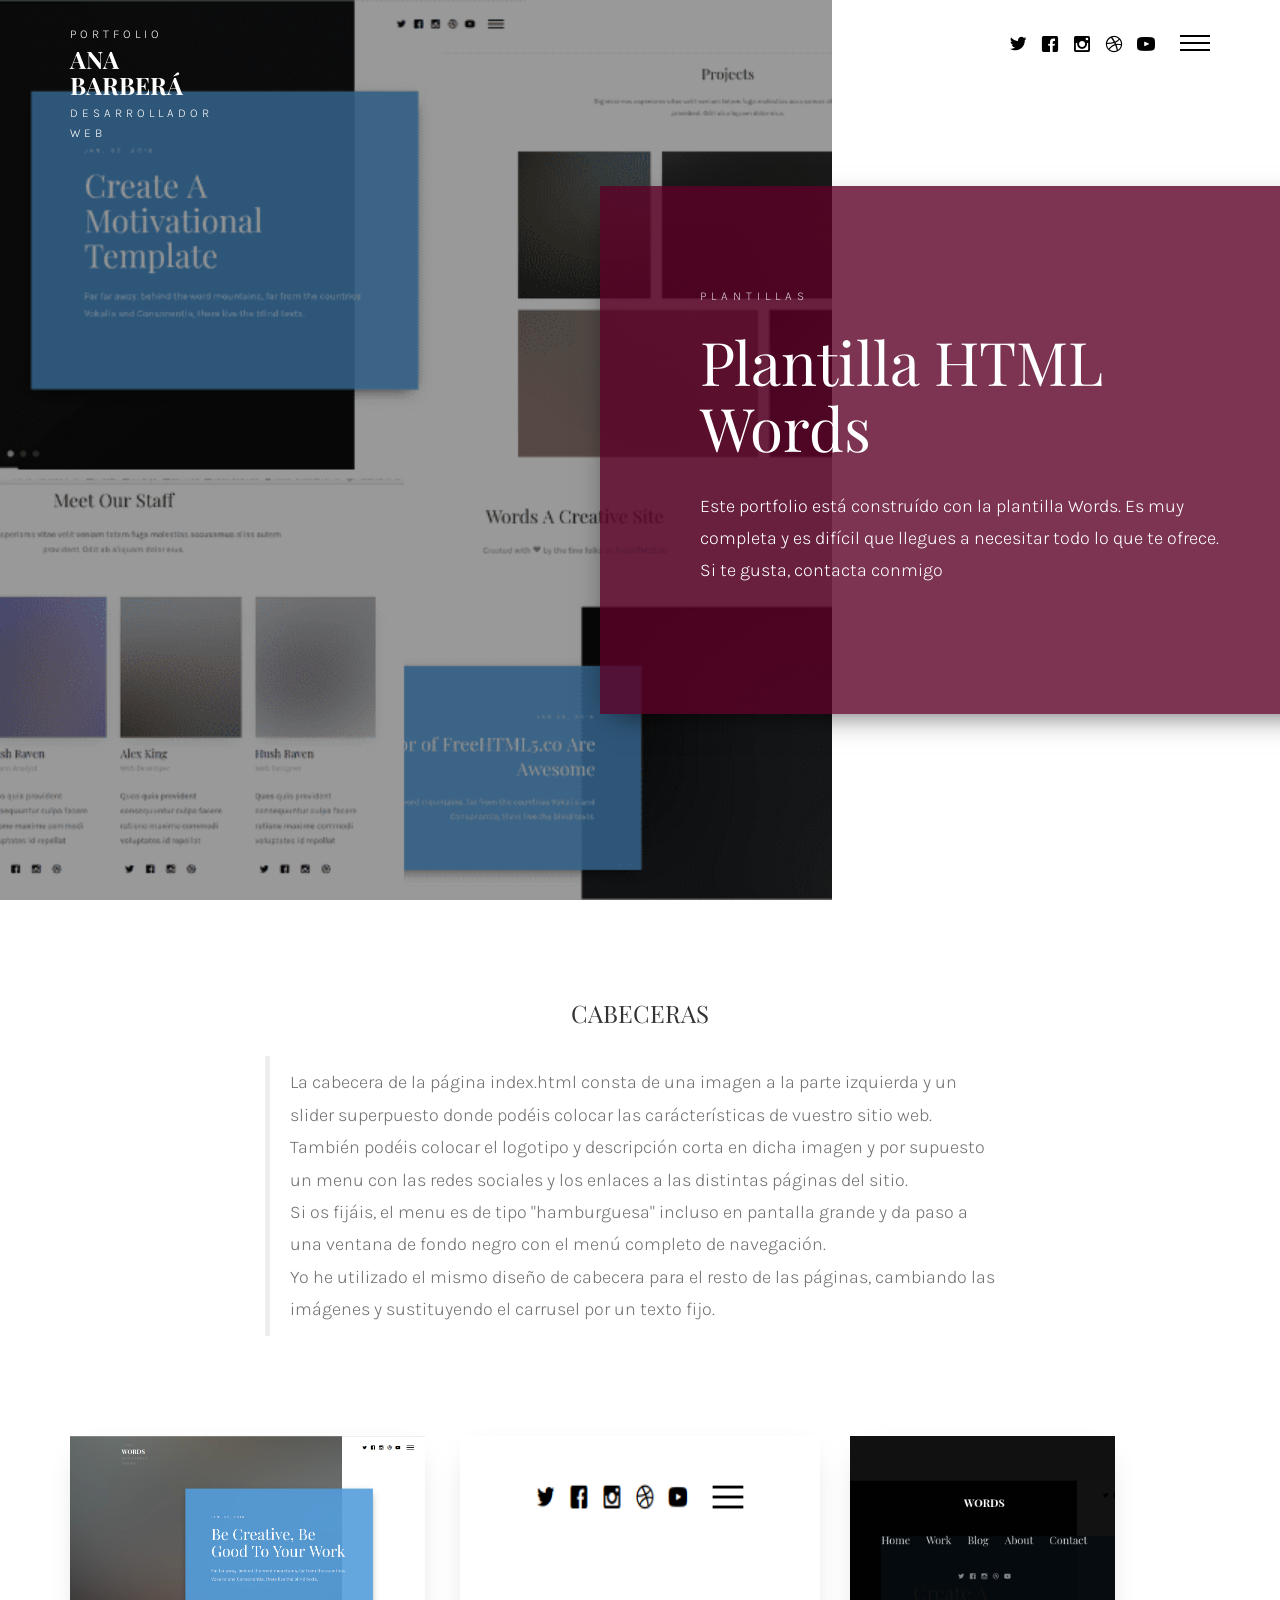
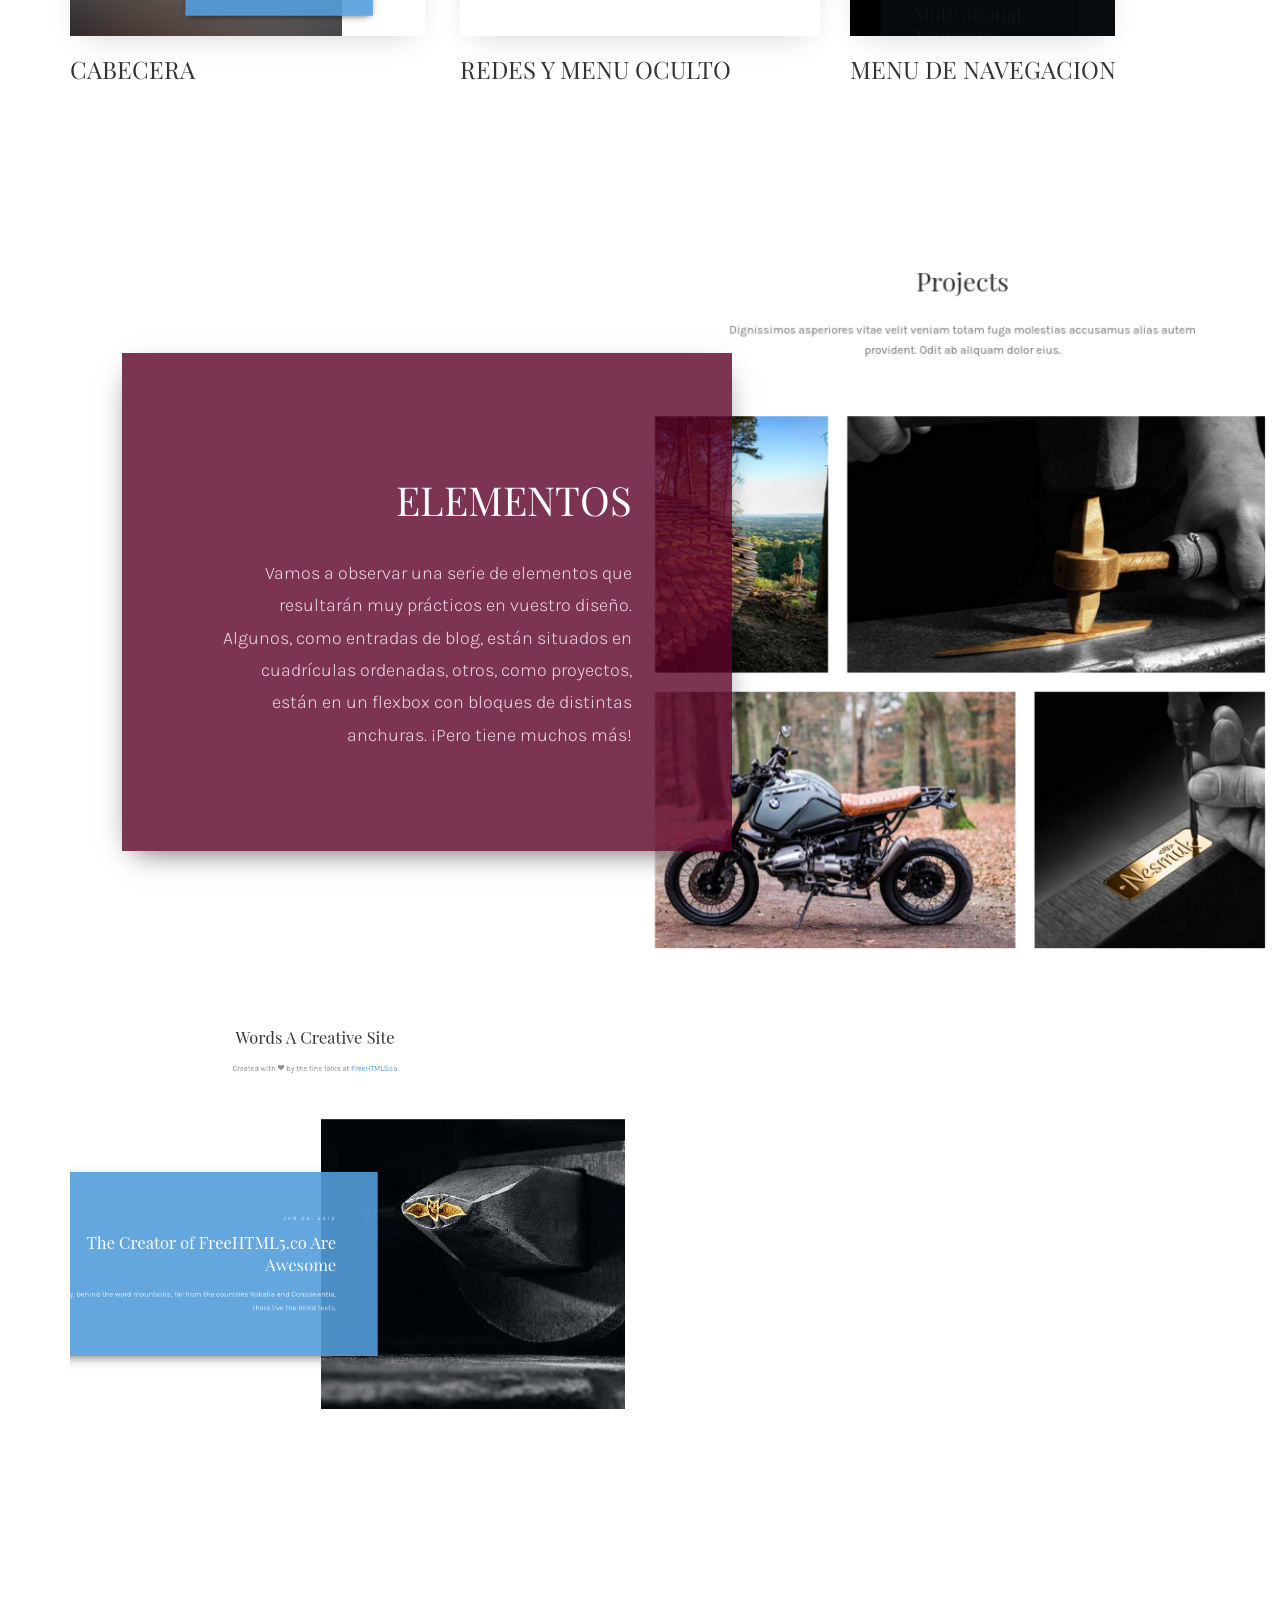
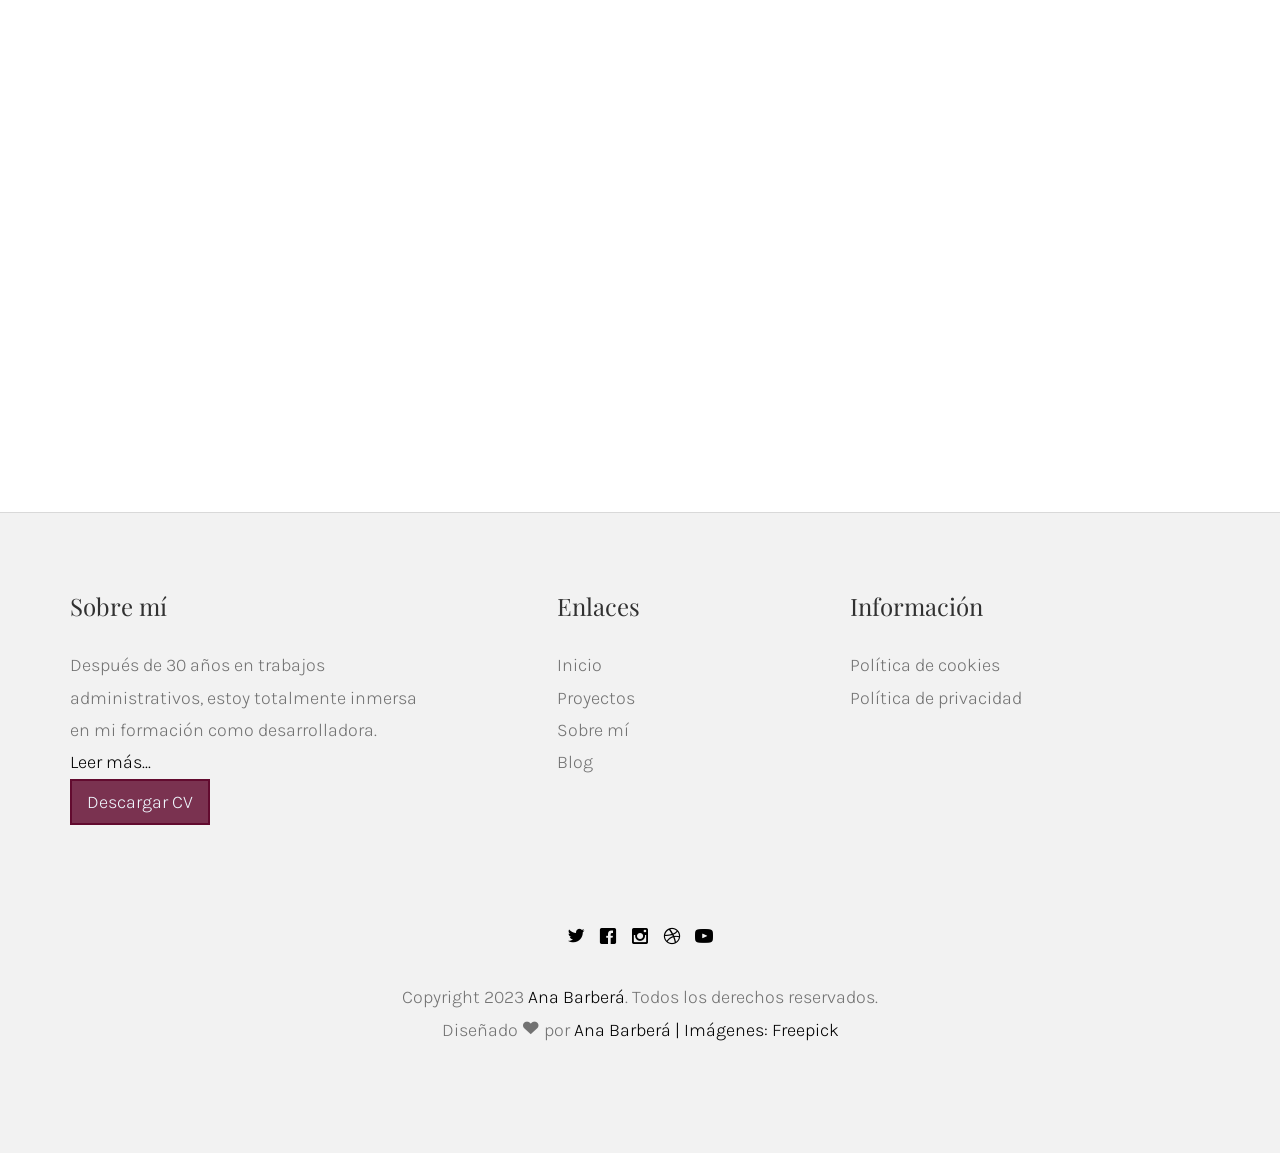
==== 1entrada_words.html @ c0829e17 "CommitInicial" ====
<!DOCTYPE html>
<!--[if lt IE 7]>      <html class="no-js lt-ie9 lt-ie8 lt-ie7"> <![endif]-->
<!--[if IE 7]>         <html class="no-js lt-ie9 lt-ie8"> <![endif]-->
<!--[if IE 8]>         <html class="no-js lt-ie9"> <![endif]-->
<!--[if gt IE 8]><!--> <html class="no-js"> <!--<![endif]-->
	<head>
		<meta charset="utf-8">
		<meta http-equiv="X-UA-Compatible" content="IE=edge">
		<title>Ana Barberá | Entrada plantilla Words</title>
		<meta name="viewport" content="width=device-width, initial-scale=1">
		<meta name="description" content="Portfolio de Ana Barberá" />
		<meta name="keywords" content="web, desarrollador, javascript, html5, css3, programador" />
		<meta name="author" content="Ana Barberá" />

  
  	<!-- Facebook and Twitter integration -->
	<meta property="og:title" content=""/>
	<meta property="og:image" content=""/>
	<meta property="og:url" content=""/>
	<meta property="og:site_name" content=""/>
	<meta property="og:description" content=""/>
	<meta name="twitter:title" content="" />
	<meta name="twitter:image" content="" />
	<meta name="twitter:url" content="" />
	<meta name="twitter:card" content="" />

	<!-- Place favicon.ico and apple-touch-icon.png in the root directory -->
	<link rel="shortcut icon" href="favicon.ico">

	<link href="https://fonts.googleapis.com/css?family=Karla:400,700" rel="stylesheet">
	<link href="https://fonts.googleapis.com/css?family=Playfair+Display:400,700" rel="stylesheet">
	
	<!-- Animate.css -->
	<link rel="stylesheet" href="css/animate.css">
	<!-- Icomoon Icon Fonts-->
	<link rel="stylesheet" href="css/icomoon.css">
	<!-- Bootstrap  -->
	<link rel="stylesheet" href="css/bootstrap.css">
	
	<!-- Flexslider  -->
	<link rel="stylesheet" href="css/flexslider.css">

	<link rel="stylesheet" href="css/style.css">


	<!-- Modernizr JS -->
	<script src="js/modernizr-2.6.2.min.js"></script>
	<!-- FOR IE9 below -->
	<!--[if lt IE 9]>
	<script src="js/respond.min.js"></script>
	<![endif]-->

	</head>
	<body>

	<nav id="fh5co-main-nav" role="navigation">
		<a href="#" class="js-fh5co-nav-toggle fh5co-nav-toggle active"><i></i></a>
		<div class="js-fullheight fh5co-table">
			<div class="fh5co-table-cell js-fullheight">
				<h1 class="text-center"><a class="fh5co-logo" href="index.html">Ana Barberá</a></h1>
				<ul>
					<li><a href="index.html">Inicio</a></li>
					<li><a href="work.html">Proyectos</a></li>
					<li><a href="blog.html">Blog</a></li>
					<li><a href="about.html">Sobre mí</a></li>
					<!--<li><a href="contact.html">Contacto</a></li> -->
				</ul>
				<p class="fh5co-social-icon">
					<a href="https://twitter.com/@anabarbera90" target="_blank"><i class="icon-twitter2"></i></a>
					<a href="https://www.facebook.com/profile.php?id=100093535419467" target="_blank"><i class="icon-facebook2"></i></a>
					<a href="https://www.instagram.com/anabarbera90/" target="_blank"><i class="icon-instagram"></i></a>
					<a href="#"><i class="icon-dribbble2"></i></a>
					<a href="#"><i class="icon-youtube"></i></a>
				</p>
			</div>
		</div>
	</nav>
	
	<div id="fh5co-page">
		<header>
			<div class="container">
				<div class="fh5co-navbar-brand">
					<div class="row">
						<div class="col-xs-6">
							<h1 class="text-left"><a class="fh5co-logo" href="index.html"><span>PORTFOLIO</span> Ana Barberá <span>Desarrollador web</span></a></h1>
						</div>
						<div class="col-xs-6">
							<p class="fh5co-social-icon text-right">
								<a href="https://twitter.com/@anabarbera90" target="_blank"><i class="icon-twitter2"></i></a>
								<a href="https://www.facebook.com/profile.php?id=100093535419467" target="_blank"><i class="icon-facebook2"></i></a>
								<a href="https://www.instagram.com/anabarbera90/" target="_blank"><i class="icon-instagram"></i></a>
								<a href="#"><i class="icon-dribbble2"></i></a>
								<a href="#"><i class="icon-youtube"></i></a>
							</p>
						</div>
					</div>
					<a href="#" class="js-fh5co-nav-toggle fh5co-nav-toggle"><i></i></a>
				</div>
			</div>
		</header>
		<aside id="fh5co-hero" class="js-fullheight">
			<div class="flexslider js-fullheight">
				<ul class="slides">
			   	<li style="background-image: url(images/Blog-WORDS.png);">
			   		<div class="overlay-gradient"></div>
			   		<div class="container">
			   			<div class="col-md-8 col-md-offset-2 col-md-push-4 js-fullheight slider-text">
			   				<div class="slider-text-inner">
			   					<div class="desc">
			   						<span>Plantillas</span>
			   						<h2>Plantilla HTML Words</h2>
			   						<p class="fh5co-lead">Este portfolio está construído con la plantilla Words. Es muy completa y es difícil que llegues a necesitar todo lo que te ofrece. Si te gusta, contacta conmigo</p>
			   					</div>
			   				</div>
			   			</div>
			   		</div>
			   	</li>
			  	</ul>
		  	</div>
		</aside>
		

		<div id="fh5co-about">
			<div class="container">
				<div class="row animate-box">
					<div class="col-md-8 col-md-offset-2 text-center animate-box">
						<div class="about-content">
							<h3>CABECERAS</h3>
							<blockquote>
								<p style="text-align: left;">La cabecera de la página index.html consta de una imagen a la parte izquierda y un slider superpuesto donde podéis colocar las carácterísticas de vuestro sitio web. <br> También podéis colocar el logotipo y descripción corta en dicha imagen y por supuesto un menu con las redes sociales y los enlaces a las distintas páginas del sitio. <br> Si os fijáis, el menu es de tipo "hamburguesa" incluso en pantalla grande y da paso a una ventana de fondo negro con el menú completo de navegación. <br> Yo he utilizado el mismo diseño de cabecera para el resto de las páginas, cambiando las imágenes y sustituyendo el carrusel por un texto fijo.


							   </p> 
							</blockquote>
						</div>
					</div>
				</div>
				<div class="row ">					
					<div class="col-sm-4 animate-box" data-animate-effect="fadeIn">
						<div class="fh5co-staff">
							<img class="img-responsive" src="images/entradas/entrada1words/cabecera.png" alt="Imagen cabecera" style="height:200px">
							<h3>CABECERA</h3>
														
						</div>
					</div>
					<div class="col-sm-4 animate-box" data-animate-effect="fadeIn">
						<div class="fh5co-staff">
							<img class="img-responsive" src="images/entradas/entrada1words/menuoculto.png" alt="Imagen menu oculto" style="height:200px">
							<h3>REDES Y MENU OCULTO</h3>							
														
						</div>
					</div>
					<div class="col-sm-4 animate-box" data-animate-effect="fadeIn">
						<div class="fh5co-staff">
							<img class="img-responsive" src="images/entradas/entrada1words/menunavegacion.png" alt="Imagen de menu de navegacion" style="height:200px">
							<h3>MENU DE NAVEGACION</h3>
							
						</div>
					</div>					
				</div>

			</div>
		</div>

		<div id="fh5co-featured" style="padding-bottom: 0em;">
			<div class="container-fluid">
				<div class="row">
					<div class="post-entry">
						<div class="col-md-6 col-md-push-6 nopaddingbottom animate-box">
							<div class="post-image" style="background-image: url(images/entradas/entrada1words/projects.png)"></div>
						</div>
						<div class="col-md-6 col-md-pull-5 animate-box">
							<div class="display-tc">
								<div class="desc">
									<span class="date"></span>
									<h3>ELEMENTOS</h3>
									<p style="font-style: normal;">Vamos a observar una serie de elementos que resultarán muy prácticos en vuestro diseño. Algunos, como entradas de blog, están situados en cuadrículas ordenadas, otros, como proyectos, están en un flexbox con bloques de distintas anchuras. ¡Pero tiene muchos más!</p>
								</div>
							</div>
						</div>
					</div>
				</div>
			</div>
		</div>				
				
		<div id="fh5co-work-section" style="padding-top: 3em;">
			<div class="container">						
				<div class="row">
					<div class="col-md-6 text-center animate-box">
						<div class="work" style="background-image: url(images/entradas/entrada1words/cabeceraseccion.png);">									
								<span class="view" style="padding-top: 33%;">CABECERA DE SECCION</span>									
						</div>
					</div>
					<div class="col-md-5 text-center animate-box">
						<div class="work" style="background-image: url(images/entradas/entrada1words/entradasrecientes.png);">									
								<span class="view" style="padding-top: 40%;">ENTRADAS RECIENTES</span>									
						</div>
					</div>
					<div class="col-md-6 text-center animate-box">
						<div class="work" style="background-image: url(images/entradas/entrada1words/plantilla.png);">									
								<span class="view" style="padding-top: 33%;">SECCIÓN DE PLANTILLA </span>									
						</div>
					</div>
					<div class="col-md-5 text-center animate-box">
						<div class="work" style="background-image: url(images/entradas/entrada1words/projects.png);">									
								<span class="view" style="padding-top: 40%;">SECCION DE PROYECTOS</span>									
						</div>
					</div>
					<div class="col-md-12 text-center animate-box">
						<div class="work" style="background-image: url(images/entradas/entrada1words/contadores2.png);">									
								<span class="view" style="padding-top: 15%;">CONTADORES</span>									
						</div>
					</div>
					<div class="col-md-8 text-center animate-box">
						<div class="work" style="background-image: url(images/entradas/entrada1words/footer2.png);">									
								<span class="view" style="padding-top: 23%;">PIE DE PAGINA</span>									
						</div>
					</div>
					<div class="col-md-4 text-center animate-box">
						<div class="work" style="background-image: url(images/entradas/entrada1words/contacto.png);">									
								<span class="view" style="padding-top: 40%;">SECCION DE CONTACTO</span>									
						</div>
					</div>
				</div>						
			</div>
		</div>

		<div id="fh5co-featured">
			<div class="container-fluid">
				<div class="row">
					<div class="post-entry">
						<div class="col-md-6 col-md-push-6 nopaddingbottom animate-box">
							<div class="post-image" style="background-image: url(images/entradas/entrada1words/imagendemo.png)"></div>
						</div>
						<div class="col-md-6 col-md-pull-5 animate-box">
							<div class="display-tc">
								<div class="desc">
									<span class="date"></span>
									<h3><a href="https://freehtml5.co/preview/?item=words-free-html5-bootstrap-template-multi-purpose" target="_blank" style="color:aliceblue;">VER DEMO</a></h3>
									<p style="font-style: normal;"><a href="https://freehtml5.co/preview/?item=words-free-html5-bootstrap-template-multi-purpose" target="_blank" style="color:aliceblue;">Plantilla WORDS</a><br>
										<span style="color:aliceblue;">Visita la página oficial del desarrollador para ver una demostración de esta plantilla. Podrás descargarla ahí mismo o en el enlace que te facilito abajo</span><br><br>
										<a href="images/words.zip" target="_blank" class="btn-info" style="padding: 5px 15px; float:right; color:aliceblue">Descargar plantilla</a>
									 </p>
								</div>
							</div>
						</div>
					</div>
				</div>
			</div>
		</div>	
			
		<footer id="footer-container">
			<script>
				fetch('./components/footer.html')
					.then(response => response.text())
					.then(data => {
						document.getElementById('footer-container').innerHTML = data;
					});
			</script>
		</footer>
	</div>

	<!-- jQuery -->
	<script src="js/jquery.min.js"></script>
	<!-- jQuery Easing -->
	<script src="js/jquery.easing.1.3.js"></script>
	<!-- Bootstrap -->
	<script src="js/bootstrap.min.js"></script>
	<!-- Waypoints -->
	<script src="js/jquery.waypoints.min.js"></script>
	<!-- Counters -->
	<script src="js/jquery.countTo.js"></script>
	<!-- Flexslider -->
	<script src="js/jquery.flexslider-min.js"></script>

	<!-- Main JS (Do not remove) -->
	<script src="js/main.js"></script>

	</body>
</html>
---- css/icomoon.css ----
@font-face {
    font-family: 'icomoon';
    src:    url('fonts/icomoon.eot?1oniuf');
    src:    url('fonts/icomoon.eot?1oniuf#iefix') format('embedded-opentype'),
        url('fonts/icomoon.ttf?1oniuf') format('truetype'),
        url('fonts/icomoon.woff?1oniuf') format('woff'),
        url('fonts/icomoon.svg?1oniuf#icomoon') format('svg');
    font-weight: normal;
    font-style: normal;
}

[class^="icon-"], [class*=" icon-"] {
    /* use !important to prevent issues with browser extensions that change fonts */
    font-family: 'icomoon' !important;
    speak: none;
    font-style: normal;
    font-weight: normal;
    font-variant: normal;
    text-transform: none;
    line-height: 1;

    /* Better Font Rendering =========== */
    -webkit-font-smoothing: antialiased;
    -moz-osx-font-smoothing: grayscale;
}

.icon-mobile:before {
    content: "\e000";
}
.icon-laptop:before {
    content: "\e001";
}
.icon-desktop:before {
    content: "\e002";
}
.icon-tablet:before {
    content: "\e003";
}
.icon-phone:before {
    content: "\e004";
}
.icon-document:before {
    content: "\e005";
}
.icon-documents:before {
    content: "\e006";
}
.icon-search:before {
    content: "\e007";
}
.icon-clipboard:before {
    content: "\e008";
}
.icon-newspaper:before {
    content: "\e009";
}
.icon-notebook:before {
    content: "\e00a";
}
.icon-book-open:before {
    content: "\e00b";
}
.icon-browser:before {
    content: "\e00c";
}
.icon-calendar:before {
    content: "\e00d";
}
.icon-presentation:before {
    content: "\e00e";
}
.icon-picture:before {
    content: "\e00f";
}
.icon-pictures:before {
    content: "\e010";
}
.icon-video:before {
    content: "\e011";
}
.icon-camera:before {
    content: "\e012";
}
.icon-printer:before {
    content: "\e013";
}
.icon-toolbox:before {
    content: "\e014";
}
.icon-briefcase:before {
    content: "\e015";
}
.icon-wallet:before {
    content: "\e016";
}
.icon-gift:before {
    content: "\e017";
}
.icon-bargraph:before {
    content: "\e018";
}
.icon-grid:before {
    content: "\e019";
}
.icon-expand:before {
    content: "\e01a";
}
.icon-focus:before {
    content: "\e01b";
}
.icon-edit:before {
    content: "\e01c";
}
.icon-adjustments:before {
    content: "\e01d";
}
.icon-ribbon:before {
    content: "\e01e";
}
.icon-hourglass:before {
    content: "\e01f";
}
.icon-lock:before {
    content: "\e020";
}
.icon-megaphone:before {
    content: "\e021";
}
.icon-shield:before {
    content: "\e022";
}
.icon-trophy:before {
    content: "\e023";
}
.icon-flag:before {
    content: "\e024";
}
.icon-map:before {
    content: "\e025";
}
.icon-puzzle:before {
    content: "\e026";
}
.icon-basket:before {
    content: "\e027";
}
.icon-envelope:before {
    content: "\e028";
}
.icon-streetsign:before {
    content: "\e029";
}
.icon-telescope:before {
    content: "\e02a";
}
.icon-gears:before {
    content: "\e02b";
}
.icon-key:before {
    content: "\e02c";
}
.icon-paperclip:before {
    content: "\e02d";
}
.icon-attachment:before {
    content: "\e02e";
}
.icon-pricetags:before {
    content: "\e02f";
}
.icon-lightbulb:before {
    content: "\e030";
}
.icon-layers:before {
    content: "\e031";
}
.icon-pencil:before {
    content: "\e032";
}
.icon-tools:before {
    content: "\e033";
}
.icon-tools-2:before {
    content: "\e034";
}
.icon-scissors:before {
    content: "\e035";
}
.icon-paintbrush:before {
    content: "\e036";
}
.icon-magnifying-glass:before {
    content: "\e037";
}
.icon-circle-compass:before {
    content: "\e038";
}
.icon-linegraph:before {
    content: "\e039";
}
.icon-mic:before {
    content: "\e03a";
}
.icon-strategy:before {
    content: "\e03b";
}
.icon-beaker:before {
    content: "\e03c";
}
.icon-caution:before {
    content: "\e03d";
}
.icon-recycle:before {
    content: "\e03e";
}
.icon-anchor:before {
    content: "\e03f";
}
.icon-profile-male:before {
    content: "\e040";
}
.icon-profile-female:before {
    content: "\e041";
}
.icon-bike:before {
    content: "\e042";
}
.icon-wine:before {
    content: "\e043";
}
.icon-hotairballoon:before {
    content: "\e044";
}
.icon-globe:before {
    content: "\e045";
}
.icon-genius:before {
    content: "\e046";
}
.icon-map-pin:before {
    content: "\e047";
}
.icon-dial:before {
    content: "\e048";
}
.icon-chat:before {
    content: "\e049";
}
.icon-heart:before {
    content: "\e04a";
}
.icon-cloud:before {
    content: "\e04b";
}
.icon-upload:before {
    content: "\e04c";
}
.icon-download:before {
    content: "\e04d";
}
.icon-target:before {
    content: "\e04e";
}
.icon-hazardous:before {
    content: "\e04f";
}
.icon-piechart:before {
    content: "\e050";
}
.icon-speedometer:before {
    content: "\e051";
}
.icon-global:before {
    content: "\e052";
}
.icon-compass:before {
    content: "\e053";
}
.icon-lifesaver:before {
    content: "\e054";
}
.icon-clock:before {
    content: "\e055";
}
.icon-aperture:before {
    content: "\e056";
}
.icon-quote:before {
    content: "\e057";
}
.icon-scope:before {
    content: "\e058";
}
.icon-alarmclock:before {
    content: "\e059";
}
.icon-refresh:before {
    content: "\e05a";
}
.icon-happy:before {
    content: "\e05b";
}
.icon-sad:before {
    content: "\e05c";
}
.icon-facebook:before {
    content: "\e05d";
}
.icon-twitter:before {
    content: "\e05e";
}
.icon-googleplus:before {
    content: "\e05f";
}
.icon-rss:before {
    content: "\e060";
}
.icon-tumblr:before {
    content: "\e061";
}
.icon-linkedin:before {
    content: "\e062";
}
.icon-dribbble:before {
    content: "\e063";
}
.icon-box2:before {
    content: "\ea82";
}
.icon-write:before {
    content: "\ea83";
}
.icon-clock2:before {
    content: "\ea84";
}
.icon-reply2:before {
    content: "\ea85";
}
.icon-reply-all2:before {
    content: "\ea86";
}
.icon-forward2:before {
    content: "\ea87";
}
.icon-flag2:before {
    content: "\ea88";
}
.icon-search2:before {
    content: "\ea89";
}
.icon-trash2:before {
    content: "\ea8a";
}
.icon-envelope2:before {
    content: "\ea8b";
}
.icon-bubble:before {
    content: "\ea8c";
}
.icon-bubbles:before {
    content: "\ea8d";
}
.icon-user2:before {
    content: "\ea8e";
}
.icon-users2:before {
    content: "\ea8f";
}
.icon-cloud2:before {
    content: "\ea90";
}
.icon-download2:before {
    content: "\ea91";
}
.icon-upload2:before {
    content: "\ea92";
}
.icon-rain:before {
    content: "\ea93";
}
.icon-sun:before {
    content: "\ea94";
}
.icon-moon2:before {
    content: "\ea95";
}
.icon-bell2:before {
    content: "\ea96";
}
.icon-folder2:before {
    content: "\ea97";
}
.icon-pin2:before {
    content: "\ea98";
}
.icon-sound2:before {
    content: "\ea99";
}
.icon-microphone:before {
    content: "\ea9a";
}
.icon-camera2:before {
    content: "\ea9b";
}
.icon-image2:before {
    content: "\ea9c";
}
.icon-cog2:before {
    content: "\ea9d";
}
.icon-calendar2:before {
    content: "\ea9e";
}
.icon-book2:before {
    content: "\ea9f";
}
.icon-map-marker:before {
    content: "\eaa0";
}
.icon-store:before {
    content: "\eaa1";
}
.icon-support:before {
    content: "\eaa2";
}
.icon-tag2:before {
    content: "\eaa3";
}
.icon-heart2:before {
    content: "\eaa4";
}
.icon-video-camera:before {
    content: "\eaa5";
}
.icon-trophy2:before {
    content: "\eaa6";
}
.icon-cart:before {
    content: "\eaa7";
}
.icon-eye2:before {
    content: "\eaa8";
}
.icon-cancel:before {
    content: "\eaa9";
}
.icon-chart:before {
    content: "\eaaa";
}
.icon-target2:before {
    content: "\eaab";
}
.icon-printer2:before {
    content: "\eaac";
}
.icon-location2:before {
    content: "\eaad";
}
.icon-bookmark2:before {
    content: "\eaae";
}
.icon-monitor:before {
    content: "\eaaf";
}
.icon-cross2:before {
    content: "\eab0";
}
.icon-plus2:before {
    content: "\eab1";
}
.icon-left:before {
    content: "\eab2";
}
.icon-up:before {
    content: "\eab3";
}
.icon-browser2:before {
    content: "\eab4";
}
.icon-windows:before {
    content: "\eab5";
}
.icon-switch2:before {
    content: "\eab6";
}
.icon-dashboard:before {
    content: "\eab7";
}
.icon-play:before {
    content: "\eab8";
}
.icon-fast-forward:before {
    content: "\eab9";
}
.icon-next:before {
    content: "\eaba";
}
.icon-refresh2:before {
    content: "\eabb";
}
.icon-film:before {
    content: "\eabc";
}
.icon-home2:before {
    content: "\eabd";
}
.icon-add-to-list:before {
    content: "\e901";
}
.icon-classic-computer:before {
    content: "\e902";
}
.icon-controller-fast-backward:before {
    content: "\e903";
}
.icon-creative-commons-attribution:before {
    content: "\e904";
}
.icon-creative-commons-noderivs:before {
    content: "\e905";
}
.icon-creative-commons-noncommercial-eu:before {
    content: "\e906";
}
.icon-creative-commons-noncommercial-us:before {
    content: "\e907";
}
.icon-creative-commons-public-domain:before {
    content: "\e908";
}
.icon-creative-commons-remix:before {
    content: "\e909";
}
.icon-creative-commons-share:before {
    content: "\e90a";
}
.icon-creative-commons-sharealike:before {
    content: "\e90b";
}
.icon-creative-commons:before {
    content: "\e90c";
}
.icon-document-landscape:before {
    content: "\e90d";
}
.icon-remove-user:before {
    content: "\e90e";
}
.icon-warning:before {
    content: "\e90f";
}
.icon-arrow-bold-down:before {
    content: "\e910";
}
.icon-arrow-bold-left:before {
    content: "\e911";
}
.icon-arrow-bold-right:before {
    content: "\e912";
}
.icon-arrow-bold-up:before {
    content: "\e913";
}
.icon-arrow-down:before {
    content: "\e914";
}
.icon-arrow-left:before {
    content: "\e915";
}
.icon-arrow-long-down:before {
    content: "\e916";
}
.icon-arrow-long-left:before {
    content: "\e917";
}
.icon-arrow-long-right:before {
    content: "\e918";
}
.icon-arrow-long-up:before {
    content: "\e919";
}
.icon-arrow-right:before {
    content: "\e91a";
}
.icon-arrow-up:before {
    content: "\e91b";
}
.icon-arrow-with-circle-down:before {
    content: "\e91c";
}
.icon-arrow-with-circle-left:before {
    content: "\e91d";
}
.icon-arrow-with-circle-right:before {
    content: "\e91e";
}
.icon-arrow-with-circle-up:before {
    content: "\e91f";
}
.icon-bookmark:before {
    content: "\e920";
}
.icon-bookmarks:before {
    content: "\e921";
}
.icon-chevron-down:before {
    content: "\e922";
}
.icon-chevron-left:before {
    content: "\e923";
}
.icon-chevron-right:before {
    content: "\e924";
}
.icon-chevron-small-down:before {
    content: "\e925";
}
.icon-chevron-small-left:before {
    content: "\e926";
}
.icon-chevron-small-right:before {
    content: "\e927";
}
.icon-chevron-small-up:before {
    content: "\e928";
}
.icon-chevron-thin-down:before {
    content: "\e929";
}
.icon-chevron-thin-left:before {
    content: "\e92a";
}
.icon-chevron-thin-right:before {
    content: "\e92b";
}
.icon-chevron-thin-up:before {
    content: "\e92c";
}
.icon-chevron-up:before {
    content: "\e92d";
}
.icon-chevron-with-circle-down:before {
    content: "\e92e";
}
.icon-chevron-with-circle-left:before {
    content: "\e92f";
}
.icon-chevron-with-circle-right:before {
    content: "\e930";
}
.icon-chevron-with-circle-up:before {
    content: "\e931";
}
.icon-cloud3:before {
    content: "\e932";
}
.icon-controller-fast-forward:before {
    content: "\e933";
}
.icon-controller-jump-to-start:before {
    content: "\e934";
}
.icon-controller-next:before {
    content: "\e935";
}
.icon-controller-paus:before {
    content: "\e936";
}
.icon-controller-play:before {
    content: "\e937";
}
.icon-controller-record:before {
    content: "\e938";
}
.icon-controller-stop:before {
    content: "\e939";
}
.icon-controller-volume:before {
    content: "\e93a";
}
.icon-dot-single:before {
    content: "\e93b";
}
.icon-dots-three-horizontal:before {
    content: "\e93c";
}
.icon-dots-three-vertical:before {
    content: "\e93d";
}
.icon-dots-two-horizontal:before {
    content: "\e93e";
}
.icon-dots-two-vertical:before {
    content: "\e93f";
}
.icon-download3:before {
    content: "\e940";
}
.icon-emoji-flirt:before {
    content: "\e941";
}
.icon-flow-branch:before {
    content: "\e942";
}
.icon-flow-cascade:before {
    content: "\e943";
}
.icon-flow-line:before {
    content: "\e944";
}
.icon-flow-parallel:before {
    content: "\e945";
}
.icon-flow-tree:before {
    content: "\e946";
}
.icon-install:before {
    content: "\e947";
}
.icon-layers2:before {
    content: "\e948";
}
.icon-open-book:before {
    content: "\e949";
}
.icon-resize-100:before {
    content: "\e94a";
}
.icon-resize-full-screen:before {
    content: "\e94b";
}
.icon-save:before {
    content: "\e94c";
}
.icon-select-arrows:before {
    content: "\e94d";
}
.icon-sound-mute:before {
    content: "\e94e";
}
.icon-sound:before {
    content: "\e94f";
}
.icon-trash:before {
    content: "\e950";
}
.icon-triangle-down:before {
    content: "\e951";
}
.icon-triangle-left:before {
    content: "\e952";
}
.icon-triangle-right:before {
    content: "\e953";
}
.icon-triangle-up:before {
    content: "\e954";
}
.icon-uninstall:before {
    content: "\e955";
}
.icon-upload-to-cloud:before {
    content: "\e956";
}
.icon-upload3:before {
    content: "\e957";
}
.icon-add-user:before {
    content: "\e958";
}
.icon-address:before {
    content: "\e959";
}
.icon-adjust:before {
    content: "\e95a";
}
.icon-air:before {
    content: "\e95b";
}
.icon-aircraft-landing:before {
    content: "\e95c";
}
.icon-aircraft-take-off:before {
    content: "\e95d";
}
.icon-aircraft:before {
    content: "\e95e";
}
.icon-align-bottom:before {
    content: "\e95f";
}
.icon-align-horizontal-middle:before {
    content: "\e960";
}
.icon-align-left:before {
    content: "\e961";
}
.icon-align-right:before {
    content: "\e962";
}
.icon-align-top:before {
    content: "\e963";
}
.icon-align-vertical-middle:before {
    content: "\e964";
}
.icon-archive:before {
    content: "\e965";
}
.icon-area-graph:before {
    content: "\e966";
}
.icon-attachment2:before {
    content: "\e967";
}
.icon-awareness-ribbon:before {
    content: "\e968";
}
.icon-back-in-time:before {
    content: "\e969";
}
.icon-back:before {
    content: "\e96a";
}
.icon-bar-graph:before {
    content: "\e96b";
}
.icon-battery:before {
    content: "\e96c";
}
.icon-beamed-note:before {
    content: "\e96d";
}
.icon-bell:before {
    content: "\e96e";
}
.icon-blackboard:before {
    content: "\e96f";
}
.icon-block:before {
    content: "\e970";
}
.icon-book:before {
    content: "\e971";
}
.icon-bowl:before {
    content: "\e972";
}
.icon-box:before {
    content: "\e973";
}
.icon-briefcase2:before {
    content: "\e974";
}
.icon-browser3:before {
    content: "\e975";
}
.icon-brush:before {
    content: "\e976";
}
.icon-bucket:before {
    content: "\e977";
}
.icon-cake:before {
    content: "\e978";
}
.icon-calculator:before {
    content: "\e979";
}
.icon-calendar3:before {
    content: "\e97a";
}
.icon-camera3:before {
    content: "\e97b";
}
.icon-ccw:before {
    content: "\e97c";
}
.icon-chat2:before {
    content: "\e97d";
}
.icon-check:before {
    content: "\e97e";
}
.icon-circle-with-cross:before {
    content: "\e97f";
}
.icon-circle-with-minus:before {
    content: "\e980";
}
.icon-circle-with-plus:before {
    content: "\e981";
}
.icon-circle:before {
    content: "\e982";
}
.icon-circular-graph:before {
    content: "\e983";
}
.icon-clapperboard:before {
    content: "\e984";
}
.icon-clipboard2:before {
    content: "\e985";
}
.icon-clock3:before {
    content: "\e986";
}
.icon-code:before {
    content: "\e987";
}
.icon-cog:before {
    content: "\e988";
}
.icon-colours:before {
    content: "\e989";
}
.icon-compass2:before {
    content: "\e98a";
}
.icon-copy:before {
    content: "\e98b";
}
.icon-credit-card:before {
    content: "\e98c";
}
.icon-credit:before {
    content: "\e98d";
}
.icon-cross:before {
    content: "\e98e";
}
.icon-cup:before {
    content: "\e98f";
}
.icon-cw:before {
    content: "\e990";
}
.icon-cycle:before {
    content: "\e991";
}
.icon-database:before {
    content: "\e992";
}
.icon-dial-pad:before {
    content: "\e993";
}
.icon-direction:before {
    content: "\e994";
}
.icon-document2:before {
    content: "\e995";
}
.icon-documents2:before {
    content: "\e996";
}
.icon-drink:before {
    content: "\e997";
}
.icon-drive:before {
    content: "\e998";
}
.icon-drop:before {
    content: "\e999";
}
.icon-edit2:before {
    content: "\e99a";
}
.icon-email:before {
    content: "\e99b";
}
.icon-emoji-happy:before {
    content: "\e99c";
}
.icon-emoji-neutral:before {
    content: "\e99d";
}
.icon-emoji-sad:before {
    content: "\e99e";
}
.icon-erase:before {
    content: "\e99f";
}
.icon-eraser:before {
    content: "\e9a0";
}
.icon-export:before {
    content: "\e9a1";
}
.icon-eye:before {
    content: "\e9a2";
}
.icon-feather:before {
    content: "\e9a3";
}
.icon-flag3:before {
    content: "\e9a4";
}
.icon-flash:before {
    content: "\e9a5";
}
.icon-flashlight:before {
    content: "\e9a6";
}
.icon-flat-brush:before {
    content: "\e9a7";
}
.icon-folder-images:before {
    content: "\e9a8";
}
.icon-folder-music:before {
    content: "\e9a9";
}
.icon-folder-video:before {
    content: "\e9aa";
}
.icon-folder:before {
    content: "\e9ab";
}
.icon-forward:before {
    content: "\e9ac";
}
.icon-funnel:before {
    content: "\e9ad";
}
.icon-game-controller:before {
    content: "\e9ae";
}
.icon-gauge:before {
    content: "\e9af";
}
.icon-globe2:before {
    content: "\e9b0";
}
.icon-graduation-cap:before {
    content: "\e9b1";
}
.icon-grid2:before {
    content: "\e9b2";
}
.icon-hair-cross:before {
    content: "\e9b3";
}
.icon-hand:before {
    content: "\e9b4";
}
.icon-heart-outlined:before {
    content: "\e9b5";
}
.icon-heart3:before {
    content: "\e9b6";
}
.icon-help-with-circle:before {
    content: "\e9b7";
}
.icon-help:before {
    content: "\e9b8";
}
.icon-home:before {
    content: "\e9b9";
}
.icon-hour-glass:before {
    content: "\e9ba";
}
.icon-image-inverted:before {
    content: "\e9bb";
}
.icon-image:before {
    content: "\e9bc";
}
.icon-images:before {
    content: "\e9bd";
}
.icon-inbox:before {
    content: "\e9be";
}
.icon-infinity:before {
    content: "\e9bf";
}
.icon-info-with-circle:before {
    content: "\e9c0";
}
.icon-info:before {
    content: "\e9c1";
}
.icon-key2:before {
    content: "\e9c2";
}
.icon-keyboard:before {
    content: "\e9c3";
}
.icon-lab-flask:before {
    content: "\e9c4";
}
.icon-landline:before {
    content: "\e9c5";
}
.icon-language:before {
    content: "\e9c6";
}
.icon-laptop2:before {
    content: "\e9c7";
}
.icon-leaf:before {
    content: "\e9c8";
}
.icon-level-down:before {
    content: "\e9c9";
}
.icon-level-up:before {
    content: "\e9ca";
}
.icon-lifebuoy:before {
    content: "\e9cb";
}
.icon-light-bulb:before {
    content: "\e9cc";
}
.icon-light-down:before {
    content: "\e9cd";
}
.icon-light-up:before {
    content: "\e9ce";
}
.icon-line-graph:before {
    content: "\e9cf";
}
.icon-link:before {
    content: "\e9d0";
}
.icon-list:before {
    content: "\e9d1";
}
.icon-location-pin:before {
    content: "\e9d2";
}
.icon-location:before {
    content: "\e9d3";
}
.icon-lock-open:before {
    content: "\e9d4";
}
.icon-lock2:before {
    content: "\e9d5";
}
.icon-log-out:before {
    content: "\e9d6";
}
.icon-login:before {
    content: "\e9d7";
}
.icon-loop:before {
    content: "\e9d8";
}
.icon-magnet:before {
    content: "\e9d9";
}
.icon-magnifying-glass2:before {
    content: "\e9da";
}
.icon-mail:before {
    content: "\e9db";
}
.icon-man:before {
    content: "\e9dc";
}
.icon-map2:before {
    content: "\e9dd";
}
.icon-mask:before {
    content: "\e9de";
}
.icon-medal:before {
    content: "\e9df";
}
.icon-megaphone2:before {
    content: "\e9e0";
}
.icon-menu:before {
    content: "\e9e1";
}
.icon-message:before {
    content: "\e9e2";
}
.icon-mic2:before {
    content: "\e9e3";
}
.icon-minus:before {
    content: "\e9e4";
}
.icon-mobile2:before {
    content: "\e9e5";
}
.icon-modern-mic:before {
    content: "\e9e6";
}
.icon-moon:before {
    content: "\e9e7";
}
.icon-mouse:before {
    content: "\e9e8";
}
.icon-music:before {
    content: "\e9e9";
}
.icon-network:before {
    content: "\e9ea";
}
.icon-new-message:before {
    content: "\e9eb";
}
.icon-new:before {
    content: "\e9ec";
}
.icon-news:before {
    content: "\e9ed";
}
.icon-note:before {
    content: "\e9ee";
}
.icon-notification:before {
    content: "\e9ef";
}
.icon-old-mobile:before {
    content: "\e9f0";
}
.icon-old-phone:before {
    content: "\e9f1";
}
.icon-palette:before {
    content: "\e9f2";
}
.icon-paper-plane:before {
    content: "\e9f3";
}
.icon-pencil2:before {
    content: "\e9f4";
}
.icon-phone2:before {
    content: "\e9f5";
}
.icon-pie-chart:before {
    content: "\e9f6";
}
.icon-pin:before {
    content: "\e9f7";
}
.icon-plus:before {
    content: "\e9f8";
}
.icon-popup:before {
    content: "\e9f9";
}
.icon-power-plug:before {
    content: "\e9fa";
}
.icon-price-ribbon:before {
    content: "\e9fb";
}
.icon-price-tag:before {
    content: "\e9fc";
}
.icon-print:before {
    content: "\e9fd";
}
.icon-progress-empty:before {
    content: "\e9fe";
}
.icon-progress-full:before {
    content: "\e9ff";
}
.icon-progress-one:before {
    content: "\ea00";
}
.icon-progress-two:before {
    content: "\ea01";
}
.icon-publish:before {
    content: "\ea02";
}
.icon-quote2:before {
    content: "\ea03";
}
.icon-radio:before {
    content: "\ea04";
}
.icon-reply-all:before {
    content: "\ea05";
}
.icon-reply:before {
    content: "\ea06";
}
.icon-retweet:before {
    content: "\ea07";
}
.icon-rocket:before {
    content: "\ea08";
}
.icon-round-brush:before {
    content: "\ea09";
}
.icon-rss2:before {
    content: "\ea0a";
}
.icon-ruler:before {
    content: "\ea0b";
}
.icon-scissors2:before {
    content: "\ea0c";
}
.icon-share-alternitive:before {
    content: "\ea0d";
}
.icon-share:before {
    content: "\ea0e";
}
.icon-shareable:before {
    content: "\ea0f";
}
.icon-shield2:before {
    content: "\ea10";
}
.icon-shop:before {
    content: "\ea11";
}
.icon-shopping-bag:before {
    content: "\ea12";
}
.icon-shopping-basket:before {
    content: "\ea13";
}
.icon-shopping-cart:before {
    content: "\ea14";
}
.icon-shuffle:before {
    content: "\ea15";
}
.icon-signal:before {
    content: "\ea16";
}
.icon-sound-mix:before {
    content: "\ea17";
}
.icon-sports-club:before {
    content: "\ea18";
}
.icon-spreadsheet:before {
    content: "\ea19";
}
.icon-squared-cross:before {
    content: "\ea1a";
}
.icon-squared-minus:before {
    content: "\ea1b";
}
.icon-squared-plus:before {
    content: "\ea1c";
}
.icon-star-outlined:before {
    content: "\ea1d";
}
.icon-star:before {
    content: "\ea1e";
}
.icon-stopwatch:before {
    content: "\ea1f";
}
.icon-suitcase:before {
    content: "\ea20";
}
.icon-swap:before {
    content: "\ea21";
}
.icon-sweden:before {
    content: "\ea22";
}
.icon-switch:before {
    content: "\ea23";
}
.icon-tablet2:before {
    content: "\ea24";
}
.icon-tag:before {
    content: "\ea25";
}
.icon-text-document-inverted:before {
    content: "\ea26";
}
.icon-text-document:before {
    content: "\ea27";
}
.icon-text:before {
    content: "\ea28";
}
.icon-thermometer:before {
    content: "\ea29";
}
.icon-thumbs-down:before {
    content: "\ea2a";
}
.icon-thumbs-up:before {
    content: "\ea2b";
}
.icon-thunder-cloud:before {
    content: "\ea2c";
}
.icon-ticket:before {
    content: "\ea2d";
}
.icon-time-slot:before {
    content: "\ea2e";
}
.icon-tools2:before {
    content: "\ea2f";
}
.icon-traffic-cone:before {
    content: "\ea30";
}
.icon-tree:before {
    content: "\ea31";
}
.icon-trophy3:before {
    content: "\ea32";
}
.icon-tv:before {
    content: "\ea33";
}
.icon-typing:before {
    content: "\ea34";
}
.icon-unread:before {
    content: "\ea35";
}
.icon-untag:before {
    content: "\ea36";
}
.icon-user:before {
    content: "\ea37";
}
.icon-users:before {
    content: "\ea38";
}
.icon-v-card:before {
    content: "\ea39";
}
.icon-video2:before {
    content: "\ea3a";
}
.icon-vinyl:before {
    content: "\ea3b";
}
.icon-voicemail:before {
    content: "\ea3c";
}
.icon-wallet2:before {
    content: "\ea3d";
}
.icon-water:before {
    content: "\ea3e";
}
.icon-500px-with-circle:before {
    content: "\ea3f";
}
.icon-500px:before {
    content: "\ea40";
}
.icon-basecamp:before {
    content: "\ea41";
}
.icon-behance:before {
    content: "\ea42";
}
.icon-creative-cloud:before {
    content: "\ea43";
}
.icon-dropbox:before {
    content: "\ea44";
}
.icon-evernote:before {
    content: "\ea45";
}
.icon-flattr:before {
    content: "\ea46";
}
.icon-foursquare:before {
    content: "\ea47";
}
.icon-google-drive:before {
    content: "\ea48";
}
.icon-google-hangouts:before {
    content: "\ea49";
}
.icon-grooveshark:before {
    content: "\ea4a";
}
.icon-icloud:before {
    content: "\ea4b";
}
.icon-mixi:before {
    content: "\ea4c";
}
.icon-onedrive:before {
    content: "\ea4d";
}
.icon-paypal:before {
    content: "\ea4e";
}
.icon-picasa:before {
    content: "\ea4f";
}
.icon-qq:before {
    content: "\ea50";
}
.icon-rdio-with-circle:before {
    content: "\ea51";
}
.icon-renren:before {
    content: "\ea52";
}
.icon-scribd:before {
    content: "\ea53";
}
.icon-sina-weibo:before {
    content: "\ea54";
}
.icon-skype-with-circle:before {
    content: "\ea55";
}
.icon-skype:before {
    content: "\ea56";
}
.icon-slideshare:before {
    content: "\ea57";
}
.icon-smashing:before {
    content: "\ea58";
}
.icon-soundcloud:before {
    content: "\ea59";
}
.icon-spotify-with-circle:before {
    content: "\ea5a";
}
.icon-spotify:before {
    content: "\ea5b";
}
.icon-swarm:before {
    content: "\ea5c";
}
.icon-vine-with-circle:before {
    content: "\ea5d";
}
.icon-vine:before {
    content: "\ea5e";
}
.icon-vk-alternitive:before {
    content: "\ea5f";
}
.icon-vk-with-circle:before {
    content: "\ea60";
}
.icon-vk:before {
    content: "\ea61";
}
.icon-xing-with-circle:before {
    content: "\ea62";
}
.icon-xing:before {
    content: "\ea63";
}
.icon-yelp:before {
    content: "\ea64";
}
.icon-dribbble-with-circle:before {
    content: "\ea65";
}
.icon-dribbble2:before {
    content: "\ea66";
}
.icon-facebook-with-circle:before {
    content: "\ea67";
}
.icon-facebook2:before {
    content: "\ea68";
}
.icon-flickr-with-circle:before {
    content: "\ea69";
}
.icon-flickr:before {
    content: "\ea6a";
}
.icon-github-with-circle:before {
    content: "\ea6b";
}
.icon-github:before {
    content: "\ea6c";
}
.icon-google-with-circle:before {
    content: "\ea6d";
}
.icon-google:before {
    content: "\ea6e";
}
.icon-instagram-with-circle:before {
    content: "\ea6f";
}
.icon-instagram:before {
    content: "\ea70";
}
.icon-lastfm-with-circle:before {
    content: "\ea71";
}
.icon-lastfm:before {
    content: "\ea72";
}
.icon-linkedin-with-circle:before {
    content: "\ea73";
}
.icon-linkedin2:before {
    content: "\ea74";
}
.icon-pinterest-with-circle:before {
    content: "\ea75";
}
.icon-pinterest:before {
    content: "\ea76";
}
.icon-rdio:before {
    content: "\ea77";
}
.icon-stumbleupon-with-circle:before {
    content: "\ea78";
}
.icon-stumbleupon:before {
    content: "\ea79";
}
.icon-tumblr-with-circle:before {
    content: "\ea7a";
}
.icon-tumblr2:before {
    content: "\ea7b";
}
.icon-twitter-with-circle:before {
    content: "\ea7c";
}
.icon-twitter2:before {
    content: "\ea7d";
}
.icon-vimeo-with-circle:before {
    content: "\ea7e";
}
.icon-vimeo:before {
    content: "\ea7f";
}
.icon-youtube-with-circle:before {
    content: "\ea80";
}
.icon-youtube:before {
    content: "\ea81";
}
.icon-home3:before {
    content: "\eabe";
}
.icon-home22:before {
    content: "\eabf";
}
.icon-home32:before {
    content: "\eac0";
}
.icon-office:before {
    content: "\eac1";
}
.icon-newspaper2:before {
    content: "\eac2";
}
.icon-pencil3:before {
    content: "\eac3";
}
.icon-pencil22:before {
    content: "\eac4";
}
.icon-quill:before {
    content: "\eac5";
}
.icon-pen:before {
    content: "\eac6";
}
.icon-blog:before {
    content: "\eac7";
}
.icon-eyedropper:before {
    content: "\eac8";
}
.icon-droplet:before {
    content: "\eac9";
}
.icon-paint-format:before {
    content: "\eaca";
}
.icon-image3:before {
    content: "\eacb";
}
.icon-images2:before {
    content: "\eacc";
}
.icon-camera4:before {
    content: "\eacd";
}
.icon-headphones:before {
    content: "\eace";
}
.icon-music2:before {
    content: "\eacf";
}
.icon-play2:before {
    content: "\ead0";
}
.icon-film2:before {
    content: "\ead1";
}
.icon-video-camera2:before {
    content: "\ead2";
}
.icon-dice:before {
    content: "\ead3";
}
.icon-pacman:before {
    content: "\ead4";
}
.icon-spades:before {
    content: "\ead5";
}
.icon-clubs:before {
    content: "\ead6";
}
.icon-diamonds:before {
    content: "\ead7";
}
.icon-bullhorn:before {
    content: "\ead8";
}
.icon-connection:before {
    content: "\ead9";
}
.icon-podcast:before {
    content: "\eada";
}
.icon-feed:before {
    content: "\eadb";
}
.icon-mic3:before {
    content: "\eadc";
}
.icon-book3:before {
    content: "\eadd";
}
.icon-books:before {
    content: "\eade";
}
.icon-library:before {
    content: "\eadf";
}
.icon-file-text:before {
    content: "\eae0";
}
.icon-profile:before {
    content: "\eae1";
}
.icon-file-empty:before {
    content: "\eae2";
}
.icon-files-empty:before {
    content: "\eae3";
}
.icon-file-text2:before {
    content: "\eae4";
}
.icon-file-picture:before {
    content: "\eae5";
}
.icon-file-music:before {
    content: "\eae6";
}
.icon-file-play:before {
    content: "\eae7";
}
.icon-file-video:before {
    content: "\eae8";
}
.icon-file-zip:before {
    content: "\eae9";
}
.icon-copy2:before {
    content: "\eaea";
}
.icon-paste:before {
    content: "\eaeb";
}
.icon-stack:before {
    content: "\eaec";
}
.icon-folder3:before {
    content: "\eaed";
}
.icon-folder-open:before {
    content: "\eaee";
}
.icon-folder-plus:before {
    content: "\eaef";
}
.icon-folder-minus:before {
    content: "\eaf0";
}
.icon-folder-download:before {
    content: "\eaf1";
}
.icon-folder-upload:before {
    content: "\eaf2";
}
.icon-price-tag2:before {
    content: "\eaf3";
}
.icon-price-tags:before {
    content: "\eaf4";
}
.icon-barcode:before {
    content: "\eaf5";
}
.icon-qrcode:before {
    content: "\eaf6";
}
.icon-ticket2:before {
    content: "\eaf7";
}
.icon-cart2:before {
    content: "\eaf8";
}
.icon-coin-dollar:before {
    content: "\eaf9";
}
.icon-coin-euro:before {
    content: "\eafa";
}
.icon-coin-pound:before {
    content: "\eafb";
}
.icon-coin-yen:before {
    content: "\eafc";
}
.icon-credit-card2:before {
    content: "\eafd";
}
.icon-calculator2:before {
    content: "\eafe";
}
.icon-lifebuoy2:before {
    content: "\eaff";
}
.icon-phone3:before {
    content: "\eb00";
}
.icon-phone-hang-up:before {
    content: "\eb01";
}
.icon-address-book:before {
    content: "\eb02";
}
.icon-envelop:before {
    content: "\eb03";
}
.icon-pushpin:before {
    content: "\eb04";
}
.icon-location3:before {
    content: "\eb05";
}
.icon-location22:before {
    content: "\eb06";
}
.icon-compass3:before {
    content: "\eb07";
}
.icon-compass22:before {
    content: "\eb08";
}
.icon-map3:before {
    content: "\eb09";
}
.icon-map22:before {
    content: "\eb0a";
}
.icon-history:before {
    content: "\eb0b";
}
.icon-clock4:before {
    content: "\eb0c";
}
.icon-clock22:before {
    content: "\eb0d";
}
.icon-alarm:before {
    content: "\eb0e";
}
.icon-bell3:before {
    content: "\eb0f";
}
.icon-stopwatch2:before {
    content: "\eb10";
}
.icon-calendar4:before {
    content: "\eb11";
}
.icon-printer3:before {
    content: "\eb12";
}
.icon-keyboard2:before {
    content: "\eb13";
}
.icon-display:before {
    content: "\eb14";
}
.icon-laptop3:before {
    content: "\eb15";
}
.icon-mobile3:before {
    content: "\eb16";
}
.icon-mobile22:before {
    content: "\eb17";
}
.icon-tablet3:before {
    content: "\eb18";
}
.icon-tv2:before {
    content: "\eb19";
}
.icon-drawer:before {
    content: "\eb1a";
}
.icon-drawer2:before {
    content: "\eb1b";
}
.icon-box-add:before {
    content: "\eb1c";
}
.icon-box-remove:before {
    content: "\eb1d";
}
.icon-download4:before {
    content: "\eb1e";
}
.icon-upload4:before {
    content: "\eb1f";
}
.icon-floppy-disk:before {
    content: "\eb20";
}
.icon-drive2:before {
    content: "\eb21";
}
.icon-database2:before {
    content: "\eb22";
}
.icon-undo:before {
    content: "\eb23";
}
.icon-redo:before {
    content: "\eb24";
}
.icon-undo2:before {
    content: "\eb25";
}
.icon-redo2:before {
    content: "\eb26";
}
.icon-forward3:before {
    content: "\eb27";
}
.icon-reply3:before {
    content: "\eb28";
}
.icon-bubble2:before {
    content: "\eb29";
}
.icon-bubbles2:before {
    content: "\eb2a";
}
.icon-bubbles22:before {
    content: "\eb2b";
}
.icon-bubble22:before {
    content: "\eb2c";
}
.icon-bubbles3:before {
    content: "\eb2d";
}
.icon-bubbles4:before {
    content: "\eb2e";
}
.icon-user3:before {
    content: "\eb2f";
}
.icon-users3:before {
    content: "\eb30";
}
.icon-user-plus:before {
    content: "\eb31";
}
.icon-user-minus:before {
    content: "\eb32";
}
.icon-user-check:before {
    content: "\eb33";
}
.icon-user-tie:before {
    content: "\eb34";
}
.icon-quotes-left:before {
    content: "\eb35";
}
.icon-quotes-right:before {
    content: "\eb36";
}
.icon-hour-glass2:before {
    content: "\eb37";
}
.icon-spinner:before {
    content: "\eb38";
}
.icon-spinner2:before {
    content: "\eb39";
}
.icon-spinner3:before {
    content: "\eb3a";
}
.icon-spinner4:before {
    content: "\eb3b";
}
.icon-spinner5:before {
    content: "\eb3c";
}
.icon-spinner6:before {
    content: "\eb3d";
}
.icon-spinner7:before {
    content: "\eb3e";
}
.icon-spinner8:before {
    content: "\eb3f";
}
.icon-spinner9:before {
    content: "\eb40";
}
.icon-spinner10:before {
    content: "\eb41";
}
.icon-spinner11:before {
    content: "\eb42";
}
.icon-binoculars:before {
    content: "\eb43";
}
.icon-search3:before {
    content: "\eb44";
}
.icon-zoom-in:before {
    content: "\eb45";
}
.icon-zoom-out:before {
    content: "\eb46";
}
.icon-enlarge:before {
    content: "\eb47";
}
.icon-shrink:before {
    content: "\eb48";
}
.icon-enlarge2:before {
    content: "\eb49";
}
.icon-shrink2:before {
    content: "\eb4a";
}
.icon-key3:before {
    content: "\eb4b";
}
.icon-key22:before {
    content: "\eb4c";
}
.icon-lock3:before {
    content: "\eb4d";
}
.icon-unlocked:before {
    content: "\eb4e";
}
.icon-wrench:before {
    content: "\eb4f";
}
.icon-equalizer:before {
    content: "\eb50";
}
.icon-equalizer2:before {
    content: "\eb51";
}
.icon-cog3:before {
    content: "\eb52";
}
.icon-cogs:before {
    content: "\eb53";
}
.icon-hammer:before {
    content: "\eb54";
}
.icon-magic-wand:before {
    content: "\eb55";
}
.icon-aid-kit:before {
    content: "\eb56";
}
.icon-bug:before {
    content: "\eb57";
}
.icon-pie-chart2:before {
    content: "\eb58";
}
.icon-stats-dots:before {
    content: "\eb59";
}
.icon-stats-bars:before {
    content: "\eb5a";
}
.icon-stats-bars2:before {
    content: "\eb5b";
}
.icon-trophy4:before {
    content: "\eb5c";
}
.icon-gift2:before {
    content: "\eb5d";
}
.icon-glass:before {
    content: "\eb5e";
}
.icon-glass2:before {
    content: "\eb5f";
}
.icon-mug:before {
    content: "\eb60";
}
.icon-spoon-knife:before {
    content: "\eb61";
}
.icon-leaf2:before {
    content: "\eb62";
}
.icon-rocket2:before {
    content: "\eb63";
}
.icon-meter:before {
    content: "\eb64";
}
.icon-meter2:before {
    content: "\eb65";
}
.icon-hammer2:before {
    content: "\eb66";
}
.icon-fire:before {
    content: "\eb67";
}
.icon-lab:before {
    content: "\eb68";
}
.icon-magnet2:before {
    content: "\eb69";
}
.icon-bin:before {
    content: "\eb6a";
}
.icon-bin2:before {
    content: "\eb6b";
}
.icon-briefcase3:before {
    content: "\eb6c";
}
.icon-airplane:before {
    content: "\eb6d";
}
.icon-truck:before {
    content: "\eb6e";
}
.icon-road:before {
    content: "\eb6f";
}
.icon-accessibility:before {
    content: "\eb70";
}
.icon-target3:before {
    content: "\eb71";
}
.icon-shield3:before {
    content: "\eb72";
}
.icon-power:before {
    content: "\eb73";
}
.icon-switch3:before {
    content: "\eb74";
}
.icon-power-cord:before {
    content: "\eb75";
}
.icon-clipboard3:before {
    content: "\eb76";
}
.icon-list-numbered:before {
    content: "\eb77";
}
.icon-list2:before {
    content: "\eb78";
}
.icon-list22:before {
    content: "\eb79";
}
.icon-tree2:before {
    content: "\eb7a";
}
.icon-menu2:before {
    content: "\eb7b";
}
.icon-menu22:before {
    content: "\eb7c";
}
.icon-menu3:before {
    content: "\eb7d";
}
.icon-menu4:before {
    content: "\eb7e";
}
.icon-cloud4:before {
    content: "\eb7f";
}
.icon-cloud-download:before {
    content: "\eb80";
}
.icon-cloud-upload:before {
    content: "\eb81";
}
.icon-cloud-check:before {
    content: "\eb82";
}
.icon-download22:before {
    content: "\eb83";
}
.icon-upload22:before {
    content: "\eb84";
}
.icon-download32:before {
    content: "\eb85";
}
.icon-upload32:before {
    content: "\eb86";
}
.icon-sphere:before {
    content: "\eb87";
}
.icon-earth:before {
    content: "\eb88";
}
.icon-link2:before {
    content: "\eb89";
}
.icon-flag4:before {
    content: "\eb8a";
}
.icon-attachment3:before {
    content: "\eb8b";
}
.icon-eye3:before {
    content: "\eb8c";
}
.icon-eye-plus:before {
    content: "\eb8d";
}
.icon-eye-minus:before {
    content: "\eb8e";
}
.icon-eye-blocked:before {
    content: "\eb8f";
}
.icon-bookmark3:before {
    content: "\eb90";
}
.icon-bookmarks2:before {
    content: "\eb91";
}
.icon-sun2:before {
    content: "\eb92";
}
.icon-contrast:before {
    content: "\eb93";
}
.icon-brightness-contrast:before {
    content: "\eb94";
}
.icon-star-empty:before {
    content: "\eb95";
}
.icon-star-half:before {
    content: "\eb96";
}
.icon-star-full:before {
    content: "\eb97";
}
.icon-heart4:before {
    content: "\eb98";
}
.icon-heart-broken:before {
    content: "\eb99";
}
.icon-man2:before {
    content: "\eb9a";
}
.icon-woman:before {
    content: "\eb9b";
}
.icon-man-woman:before {
    content: "\eb9c";
}
.icon-happy2:before {
    content: "\eb9d";
}
.icon-happy22:before {
    content: "\eb9e";
}
.icon-smile:before {
    content: "\eb9f";
}
.icon-smile2:before {
    content: "\eba0";
}
.icon-tongue:before {
    content: "\eba1";
}
.icon-tongue2:before {
    content: "\eba2";
}
.icon-sad2:before {
    content: "\eba3";
}
.icon-sad22:before {
    content: "\eba4";
}
.icon-wink:before {
    content: "\eba5";
}
.icon-wink2:before {
    content: "\eba6";
}
.icon-grin:before {
    content: "\eba7";
}
.icon-grin2:before {
    content: "\eba8";
}
.icon-cool:before {
    content: "\eba9";
}
.icon-cool2:before {
    content: "\ebaa";
}
.icon-angry:before {
    content: "\ebab";
}
.icon-angry2:before {
    content: "\ebac";
}
.icon-evil:before {
    content: "\ebad";
}
.icon-evil2:before {
    content: "\ebae";
}
.icon-shocked:before {
    content: "\ebaf";
}
.icon-shocked2:before {
    content: "\ebb0";
}
.icon-baffled:before {
    content: "\ebb1";
}
.icon-baffled2:before {
    content: "\ebb2";
}
.icon-confused:before {
    content: "\ebb3";
}
.icon-confused2:before {
    content: "\ebb4";
}
.icon-neutral:before {
    content: "\ebb5";
}
.icon-neutral2:before {
    content: "\ebb6";
}
.icon-hipster:before {
    content: "\ebb7";
}
.icon-hipster2:before {
    content: "\ebb8";
}
.icon-wondering:before {
    content: "\ebb9";
}
.icon-wondering2:before {
    content: "\ebba";
}
.icon-sleepy:before {
    content: "\ebbb";
}
.icon-sleepy2:before {
    content: "\ebbc";
}
.icon-frustrated:before {
    content: "\ebbd";
}
.icon-frustrated2:before {
    content: "\ebbe";
}
.icon-crying:before {
    content: "\ebbf";
}
.icon-crying2:before {
    content: "\ebc0";
}
.icon-point-up:before {
    content: "\ebc1";
}
.icon-point-right:before {
    content: "\ebc2";
}
.icon-point-down:before {
    content: "\ebc3";
}
.icon-point-left:before {
    content: "\ebc4";
}
.icon-warning2:before {
    content: "\ebc5";
}
.icon-notification2:before {
    content: "\ebc6";
}
.icon-question:before {
    content: "\ebc7";
}
.icon-plus3:before {
    content: "\ebc8";
}
.icon-minus2:before {
    content: "\ebc9";
}
.icon-info2:before {
    content: "\ebca";
}
.icon-cancel-circle:before {
    content: "\ebcb";
}
.icon-blocked:before {
    content: "\ebcc";
}
.icon-cross3:before {
    content: "\ebcd";
}
.icon-checkmark:before {
    content: "\ebce";
}
.icon-checkmark2:before {
    content: "\ebcf";
}
.icon-spell-check:before {
    content: "\ebd0";
}
.icon-enter:before {
    content: "\ebd1";
}
.icon-exit:before {
    content: "\ebd2";
}
.icon-play22:before {
    content: "\ebd3";
}
.icon-pause:before {
    content: "\ebd4";
}
.icon-stop:before {
    content: "\ebd5";
}
.icon-previous:before {
    content: "\ebd6";
}
.icon-next2:before {
    content: "\ebd7";
}
.icon-backward:before {
    content: "\ebd8";
}
.icon-forward22:before {
    content: "\ebd9";
}
.icon-play3:before {
    content: "\ebda";
}
.icon-pause2:before {
    content: "\ebdb";
}
.icon-stop2:before {
    content: "\ebdc";
}
.icon-backward2:before {
    content: "\ebdd";
}
.icon-forward32:before {
    content: "\ebde";
}
.icon-first:before {
    content: "\ebdf";
}
.icon-last:before {
    content: "\ebe0";
}
.icon-previous2:before {
    content: "\ebe1";
}
.icon-next22:before {
    content: "\ebe2";
}
.icon-eject:before {
    content: "\ebe3";
}
.icon-volume-high:before {
    content: "\ebe4";
}
.icon-volume-medium:before {
    content: "\ebe5";
}
.icon-volume-low:before {
    content: "\ebe6";
}
.icon-volume-mute:before {
    content: "\ebe7";
}
.icon-volume-mute2:before {
    content: "\ebe8";
}
.icon-volume-increase:before {
    content: "\ebe9";
}
.icon-volume-decrease:before {
    content: "\ebea";
}
.icon-loop2:before {
    content: "\ebeb";
}
.icon-loop22:before {
    content: "\ebec";
}
.icon-infinite:before {
    content: "\ebed";
}
.icon-shuffle2:before {
    content: "\ebee";
}
.icon-arrow-up-left:before {
    content: "\ebef";
}
.icon-arrow-up2:before {
    content: "\ebf0";
}
.icon-arrow-up-right:before {
    content: "\ebf1";
}
.icon-arrow-right2:before {
    content: "\ebf2";
}
.icon-arrow-down-right:before {
    content: "\ebf3";
}
.icon-arrow-down2:before {
    content: "\ebf4";
}
.icon-arrow-down-left:before {
    content: "\ebf5";
}
.icon-arrow-left2:before {
    content: "\ebf6";
}
.icon-arrow-up-left2:before {
    content: "\ebf7";
}
.icon-arrow-up22:before {
    content: "\ebf8";
}
.icon-arrow-up-right2:before {
    content: "\ebf9";
}
.icon-arrow-right22:before {
    content: "\ebfa";
}
.icon-arrow-down-right2:before {
    content: "\ebfb";
}
.icon-arrow-down22:before {
    content: "\ebfc";
}
.icon-arrow-down-left2:before {
    content: "\ebfd";
}
.icon-arrow-left22:before {
    content: "\ebfe";
}
.icon-circle-up:before {
    content: "\e900";
}
.icon-circle-right:before {
    content: "\ebff";
}
.icon-circle-down:before {
    content: "\ec00";
}
.icon-circle-left:before {
    content: "\ec01";
}
.icon-tab:before {
    content: "\ec02";
}
.icon-move-up:before {
    content: "\ec03";
}
.icon-move-down:before {
    content: "\ec04";
}
.icon-sort-alpha-asc:before {
    content: "\ec05";
}
.icon-sort-alpha-desc:before {
    content: "\ec06";
}
.icon-sort-numeric-asc:before {
    content: "\ec07";
}
.icon-sort-numberic-desc:before {
    content: "\ec08";
}
.icon-sort-amount-asc:before {
    content: "\ec09";
}
.icon-sort-amount-desc:before {
    content: "\ec0a";
}
.icon-command:before {
    content: "\ec0b";
}
.icon-shift:before {
    content: "\ec0c";
}
.icon-ctrl:before {
    content: "\ec0d";
}
.icon-opt:before {
    content: "\ec0e";
}
.icon-checkbox-checked:before {
    content: "\ec0f";
}
.icon-checkbox-unchecked:before {
    content: "\ec10";
}
.icon-radio-checked:before {
    content: "\ec11";
}
.icon-radio-checked2:before {
    content: "\ec12";
}
.icon-radio-unchecked:before {
    content: "\ec13";
}
.icon-crop:before {
    content: "\ec14";
}
.icon-make-group:before {
    content: "\ec15";
}
.icon-ungroup:before {
    content: "\ec16";
}
.icon-scissors3:before {
    content: "\ec17";
}
.icon-filter:before {
    content: "\ec18";
}
.icon-font:before {
    content: "\ec19";
}
.icon-ligature:before {
    content: "\ec1a";
}
.icon-ligature2:before {
    content: "\ec1b";
}
.icon-text-height:before {
    content: "\ec1c";
}
.icon-text-width:before {
    content: "\ec1d";
}
.icon-font-size:before {
    content: "\ec1e";
}
.icon-bold:before {
    content: "\ec1f";
}
.icon-underline:before {
    content: "\ec20";
}
.icon-italic:before {
    content: "\ec21";
}
.icon-strikethrough:before {
    content: "\ec22";
}
.icon-omega:before {
    content: "\ec23";
}
.icon-sigma:before {
    content: "\ec24";
}
.icon-page-break:before {
    content: "\ec25";
}
.icon-superscript:before {
    content: "\ec26";
}
.icon-subscript:before {
    content: "\ec27";
}
.icon-superscript2:before {
    content: "\ec28";
}
.icon-subscript2:before {
    content: "\ec29";
}
.icon-text-color:before {
    content: "\ec2a";
}
.icon-pagebreak:before {
    content: "\ec2b";
}
.icon-clear-formatting:before {
    content: "\ec2c";
}
.icon-table:before {
    content: "\ec2d";
}
.icon-table2:before {
    content: "\ec2e";
}
.icon-insert-template:before {
    content: "\ec2f";
}
.icon-pilcrow:before {
    content: "\ec30";
}
.icon-ltr:before {
    content: "\ec31";
}
.icon-rtl:before {
    content: "\ec32";
}
.icon-section:before {
    content: "\ec33";
}
.icon-paragraph-left:before {
    content: "\ec34";
}
.icon-paragraph-center:before {
    content: "\ec35";
}
.icon-paragraph-right:before {
    content: "\ec36";
}
.icon-paragraph-justify:before {
    content: "\ec37";
}
.icon-indent-increase:before {
    content: "\ec38";
}
.icon-indent-decrease:before {
    content: "\ec39";
}
.icon-share2:before {
    content: "\ec3a";
}
.icon-new-tab:before {
    content: "\ec3b";
}
.icon-embed:before {
    content: "\ec3c";
}
.icon-embed2:before {
    content: "\ec3d";
}
.icon-terminal:before {
    content: "\ec3e";
}
.icon-share22:before {
    content: "\ec3f";
}
.icon-mail2:before {
    content: "\ec40";
}
.icon-mail22:before {
    content: "\ec41";
}
.icon-mail3:before {
    content: "\ec42";
}
.icon-mail4:before {
    content: "\ec43";
}
.icon-amazon:before {
    content: "\ec44";
}
.icon-google2:before {
    content: "\ec45";
}
.icon-google22:before {
    content: "\ec46";
}
.icon-google3:before {
    content: "\ec47";
}
.icon-google-plus:before {
    content: "\ec48";
}
.icon-google-plus2:before {
    content: "\ec49";
}
.icon-google-plus3:before {
    content: "\ec4a";
}
.icon-hangouts:before {
    content: "\ec4b";
}
.icon-google-drive2:before {
    content: "\ec4c";
}
.icon-facebook3:before {
    content: "\ec4d";
}
.icon-facebook22:before {
    content: "\ec4e";
}
.icon-instagram2:before {
    content: "\ec4f";
}
.icon-whatsapp:before {
    content: "\ec50";
}
.icon-spotify2:before {
    content: "\ec51";
}
.icon-telegram:before {
    content: "\ec52";
}
.icon-twitter3:before {
    content: "\ec53";
}
.icon-vine2:before {
    content: "\ec54";
}
.icon-vk2:before {
    content: "\ec55";
}
.icon-renren2:before {
    content: "\ec56";
}
.icon-sina-weibo2:before {
    content: "\ec57";
}
.icon-rss3:before {
    content: "\ec58";
}
.icon-rss22:before {
    content: "\ec59";
}
.icon-youtube2:before {
    content: "\ec5a";
}
.icon-youtube22:before {
    content: "\ec5b";
}
.icon-twitch:before {
    content: "\ec5c";
}
.icon-vimeo2:before {
    content: "\ec5d";
}
.icon-vimeo22:before {
    content: "\ec5e";
}
.icon-lanyrd:before {
    content: "\ec5f";
}
.icon-flickr2:before {
    content: "\ec60";
}
.icon-flickr22:before {
    content: "\ec61";
}
.icon-flickr3:before {
    content: "\ec62";
}
.icon-flickr4:before {
    content: "\ec63";
}
.icon-dribbble3:before {
    content: "\ec64";
}
.icon-behance2:before {
    content: "\ec65";
}
.icon-behance22:before {
    content: "\ec66";
}
.icon-deviantart:before {
    content: "\ec67";
}
.icon-500px2:before {
    content: "\ec68";
}
.icon-steam:before {
    content: "\ec69";
}
.icon-steam2:before {
    content: "\ec6a";
}
.icon-dropbox2:before {
    content: "\ec6b";
}
.icon-onedrive2:before {
    content: "\ec6c";
}
.icon-github2:before {
    content: "\ec6d";
}
.icon-npm:before {
    content: "\ec6e";
}
.icon-basecamp2:before {
    content: "\ec6f";
}
.icon-trello:before {
    content: "\ec70";
}
.icon-wordpress:before {
    content: "\ec71";
}
.icon-joomla:before {
    content: "\ec72";
}
.icon-ello:before {
    content: "\ec73";
}
.icon-blogger:before {
    content: "\ec74";
}
.icon-blogger2:before {
    content: "\ec75";
}
.icon-tumblr3:before {
    content: "\ec76";
}
.icon-tumblr22:before {
    content: "\ec77";
}
.icon-yahoo:before {
    content: "\ec78";
}
.icon-yahoo2:before {
    content: "\ec79";
}
.icon-tux:before {
    content: "\ec7a";
}
.icon-appleinc:before {
    content: "\ec7b";
}
.icon-finder:before {
    content: "\ec7c";
}
.icon-android:before {
    content: "\ec7d";
}
.icon-windows2:before {
    content: "\ec7e";
}
.icon-windows8:before {
    content: "\ec7f";
}
.icon-soundcloud2:before {
    content: "\ec80";
}
.icon-soundcloud22:before {
    content: "\ec81";
}
.icon-skype2:before {
    content: "\ec82";
}
.icon-reddit:before {
    content: "\ec83";
}
.icon-hackernews:before {
    content: "\ec84";
}
.icon-wikipedia:before {
    content: "\ec85";
}
.icon-linkedin3:before {
    content: "\ec86";
}
.icon-linkedin22:before {
    content: "\ec87";
}
.icon-lastfm2:before {
    content: "\ec88";
}
.icon-lastfm22:before {
    content: "\ec89";
}
.icon-delicious:before {
    content: "\ec8a";
}
.icon-stumbleupon2:before {
    content: "\ec8b";
}
.icon-stumbleupon22:before {
    content: "\ec8c";
}
.icon-stackoverflow:before {
    content: "\ec8d";
}
.icon-pinterest2:before {
    content: "\ec8e";
}
.icon-pinterest22:before {
    content: "\ec8f";
}
.icon-xing2:before {
    content: "\ec90";
}
.icon-xing22:before {
    content: "\ec91";
}
.icon-flattr2:before {
    content: "\ec92";
}
.icon-foursquare2:before {
    content: "\ec93";
}
.icon-yelp2:before {
    content: "\ec94";
}
.icon-paypal2:before {
    content: "\ec95";
}
.icon-chrome:before {
    content: "\ec96";
}
.icon-firefox:before {
    content: "\ec97";
}
.icon-IE:before {
    content: "\ec98";
}
.icon-edge:before {
    content: "\ec99";
}
.icon-safari:before {
    content: "\ec9a";
}
.icon-opera:before {
    content: "\ec9b";
}
.icon-file-pdf:before {
    content: "\ec9c";
}
.icon-file-openoffice:before {
    content: "\ec9d";
}
.icon-file-word:before {
    content: "\ec9e";
}
.icon-file-excel:before {
    content: "\ec9f";
}
.icon-libreoffice:before {
    content: "\eca0";
}
.icon-html-five:before {
    content: "\eca1";
}
.icon-html-five2:before {
    content: "\eca2";
}
.icon-css3:before {
    content: "\eca3";
}
.icon-git:before {
    content: "\eca4";
}
.icon-codepen:before {
    content: "\eca5";
}
.icon-svg:before {
    content: "\eca6";
}
.icon-IcoMoon:before {
    content: "\eca7";
}
---- css/style.css ----
@font-face {
  font-family: 'icomoon';
  src: url("../fonts/icomoon/icomoon.eot?srf3rx");
  src: url("../fonts/icomoon/icomoon.eot?srf3rx#iefix") format("embedded-opentype"), url("../fonts/icomoon/icomoon.ttf?srf3rx") format("truetype"), url("../fonts/icomoon/icomoon.woff?srf3rx") format("woff"), url("../fonts/icomoon/icomoon.svg?srf3rx#icomoon") format("svg");
  font-weight: normal;
  font-style: normal;
}
/* =======================================================
*
* 	Template Style 
*	Edit this section
*
* ======================================================= */
body {
  font-family: "Karla", Arial, sans-serif;
  line-height: 1.8;
  font-size: 20px;
  background: #dad5d5fb;
  background-image: url(../images/hero.jpg);
  font-weight: 300;
  overflow-x: hidden;
}
body.menu-show {
  overflow: hidden;
  position: fixed;
  height: 100%;
  width: 100%;
}

#fh5co-wrapper {
  height: 100%;
  width: 100%;
  overflow: hidden;
}
#fh5co-wrapper > div {
  width: 100%;
  height: 100%;
  overflow-y: hidden;
}

a {
  color: rgba(92, 2, 39, 0.8);
  -webkit-transition: 0.5s;
  -o-transition: 0.5s;
  transition: 0.5s;
}
a:hover {
  text-decoration: underline;
  color: rgba(92, 2, 39, 0.8);
}
a:focus, a:active {
  outline: none;
}

p, span {
  margin-bottom: 1.5em;
  font-size: 18px;
  color: #727272;
  font-weight: 300;
  font-family: "Karla", Arial, sans-serif;
}

span {
  font-size: 18px;
  color: rgba(114, 114, 114, 0.8);
}

h1, h2, h3, h4, h5, h6 {
  color: rgba(0, 0, 0, 0.8);
  font-family: "Playfair Display", Arial, serif;
  font-weight: 300;
  margin: 0 0 30px 0;
}

::-webkit-selection {
  color: #fcfcfc;
  background: #b7c2c2;
}

::-moz-selection {
  color: #fcfcfc;
  background: #b7c2c2;
}

::selection {
  color: #fcfcfc;
  background: #b7c2c2;
}

#fh5co-page {
  position: relative;
  -webkit-transition: all 0.8s cubic-bezier(0.175, 0.885, 0.32, 1.275);
  -moz-transition: all 0.8s cubic-bezier(0.175, 0.885, 0.32, 1.275);
  -ms-transition: all 0.8s cubic-bezier(0.175, 0.885, 0.32, 1.275);
  -o-transition: all 0.8s cubic-bezier(0.175, 0.885, 0.32, 1.275);
  transition: all 0.8s cubic-bezier(0.175, 0.885, 0.32, 1.275);
  -webkit-transform: scale(1);
  -moz-transform: scale(1);
  -ms-transform: scale(1);
  -o-transform: scale(1);
  transform: scale(1);
  background: #fff;
}
.menu-show #fh5co-page {
  -webkit-transform: scale(0.9);
  -moz-transform: scale(0.9);
  -ms-transform: scale(0.9);
  -o-transform: scale(0.9);
  transform: scale(0.9);
}

#fh5co-main-nav {
  position: absolute;
  top: 0;
  bottom: 0;
  left: 0;
  right: 0;
  width: 100%;
  height: 100%;
  background: rgba(0, 0, 0, 0.93);
  padding: 3em 0;
  z-index: 1002;
  text-align: center;
  visibility: hidden;
  opacity: 0;
  -webkit-transition: all 0.8s cubic-bezier(0.175, 0.885, 0.32, 1.275);
  -moz-transition: all 0.8s cubic-bezier(0.175, 0.885, 0.32, 1.275);
  -ms-transition: all 0.8s cubic-bezier(0.175, 0.885, 0.32, 1.275);
  -o-transition: all 0.8s cubic-bezier(0.175, 0.885, 0.32, 1.275);
  transition: all 0.8s cubic-bezier(0.175, 0.885, 0.32, 1.275);
  -webkit-transform: scale(0);
  -moz-transform: scale(0);
  -ms-transform: scale(0);
  -o-transform: scale(0);
  transform: scale(0);
  overflow-y: scroll;
}
#fh5co-main-nav .fh5co-nav-toggle {
  position: absolute;
  top: 30px;
  right: 30px;
  padding: 20px;
  height: 50px;
  width: 50px;
  background: rgba(0, 0, 0, 0.5);
  line-height: 0;
  padding: 0 !important;
  visibility: hidden;
  opacity: 0;
  -webkit-border-radius: 50%;
  -moz-border-radius: 50%;
  -ms-border-radius: 50%;
  border-radius: 50%;
  -webkit-transition: 0.3s;
  -o-transition: 0.3s;
  transition: 0.3s;
}
#fh5co-main-nav .fh5co-nav-toggle:hover {
  background: rgba(0, 0, 0, 0.7);
}
#fh5co-main-nav .fh5co-nav-toggle i {
  top: 19px !important;
  left: 0 !important;
  margin: 0 !important;
  padding: 0 !important;
  line-height: 0;
  text-indent: 0;
}
#fh5co-main-nav .fh5co-nav-toggle.show {
  visibility: visible;
  opacity: 1;
}
.menu-show #fh5co-main-nav {
  visibility: visible;
  opacity: 1;
  -webkit-transform: scale(1);
  -moz-transform: scale(1);
  -ms-transform: scale(1);
  -o-transform: scale(1);
  transform: scale(1);
}
#fh5co-main-nav h1 {
  text-transform: uppercase;
  font-weight: 700;
  font-size: 30px;
  margin-bottom: 0;
}
#fh5co-main-nav h1 .fh5co-logo {
  color: #fff;
}
#fh5co-main-nav h1 .fh5co-logo:hover {
  text-decoration: none;
}
#fh5co-main-nav ul {
  text-align: center;
  padding: 50px 0 50px 0;
  margin: 0;
}
@media screen and (max-width: 768px) {
  #fh5co-main-nav ul {
    padding: 20px 0 0 0;
  }
}
#fh5co-main-nav ul li {
  padding: 0;
  margin: 0;
  display: inline-block;
  font-family: "Playfair Display", Arial, serif;
}
#fh5co-main-nav ul li a {
  display: block;
  width: 100%;
  color: rgba(255, 255, 255, 0.8);
  font-size: 30px;
  padding: 10px 20px;
}
@media screen and (max-width: 768px) {
  #fh5co-main-nav ul li a {
    font-size: 30px;
    padding: 10px 0;
  }
}
#fh5co-main-nav ul li a:hover, #fh5co-main-nav ul li a:active, #fh5co-main-nav ul li a:focus {
  color: white;
  outline: none;
  text-decoration: none;
}
@media screen and (max-width: 768px) {
  #fh5co-main-nav ul li {
    display: block;
  }
}
#fh5co-main-nav .fh5co-social-icon a i {
  color: rgba(255, 255, 255, 0.5);
}

.fh5co-table {
  display: table;
  width: 100%;
  height: 100%;
}
@media screen and (max-width: 768px) {
  .fh5co-table {
    display: block !important;
    height: inherit !important;
    width: inherit !important;
  }
}
.fh5co-table .fh5co-table-cell {
  width: 100%;
  height: 100%;
  display: table-cell;
  vertical-align: middle;
}
@media screen and (max-width: 768px) {
  .fh5co-table .fh5co-table-cell {
    display: block !important;
    height: inherit !important;
    width: inherit !important;
  }
}

.btn {
  margin-right: 4px;
  margin-bottom: 4px;
  font-family: "Karla", Arial, sans-serif;
  font-size: 16px;
  font-weight: 400;
  -webkit-transition: 0.5s;
  -o-transition: 0.5s;
  transition: 0.5s;
}
.btn.btn-md {
  padding: 10px 20px !important;
}
.btn.btn-lg {
  padding: 18px 36px !important;
}
.btn:hover, .btn:active, .btn:focus {
  box-shadow: none !important;
  outline: none !important;
  color: #fff !important;
}

.btn-primary {
  background: rgba(92, 2, 39, 0.8);
  color: #fff;
  border: 2px solid rgba(92, 2, 39, 0.8);
}
.btn-primary:hover, .btn-primary:focus, .btn-primary:active {
  background: rgba(92, 2, 39, 0.8) !important;
  border-color: rgba(92, 2, 39, 0.8) !important;
}
.btn-primary.btn-outline {
  background: transparent;
  color: rgba(92, 2, 39, 0.8);
  border: 2px solid rgba(92, 2, 39, 0.8);
}
.btn-primary.btn-outline:hover, .btn-primary.btn-outline:focus, .btn-primary.btn-outline:active {
  background: rgba(92, 2, 39, 0.8);
  color: #fff !important;
}

.btn-success {
  background: #5cb85c;
  color: #fff;
  border: 2px solid #5cb85c;
}
.btn-success:hover, .btn-success:focus, .btn-success:active {
  background: #4cae4c !important;
  border-color: #4cae4c !important;
}
.btn-success.btn-outline {
  background: transparent;
  color: #5cb85c;
  border: 2px solid #5cb85c;
}
.btn-success.btn-outline:hover, .btn-success.btn-outline:focus, .btn-success.btn-outline:active {
  background: #5cb85c;
  color: #fff;
}

.btn-info {
  background: rgba(92, 2, 39, 0.8);
  color: #fff;
  border: 2px solid rgba(92, 2, 39, 0.8);
}
.btn-info:hover, .btn-info:focus, .btn-info:active {
  background: rgba(92, 2, 39, 0.8) !important;
  border-color: rgba(92, 2, 39, 0.8)!important;
}
.btn-info.btn-outline {
  background: transparent;
  color: rgba(92, 2, 39, 0.8);
  border: 2px solid rgba(92, 2, 39, 0.8);
}
.btn-info.btn-outline:hover, .btn-info.btn-outline:focus, .btn-info.btn-outline:active {
  background: rgba(92, 2, 39, 0.8);
  color: #fff;
}

.btn-warning {
  background: #f0ad4e;
  color: #fff;
  border: 2px solid #f0ad4e;
}
.btn-warning:hover, .btn-warning:focus, .btn-warning:active {
  background: #eea236 !important;
  border-color: #eea236 !important;
}
.btn-warning.btn-outline {
  background: transparent;
  color: #f0ad4e;
  border: 2px solid #f0ad4e;
}
.btn-warning.btn-outline:hover, .btn-warning.btn-outline:focus, .btn-warning.btn-outline:active {
  background: #f0ad4e;
  color: #fff;
}

.btn-danger {
  background: #d9534f;
  color: #fff;
  border: 2px solid #d9534f;
}
.btn-danger:hover, .btn-danger:focus, .btn-danger:active {
  background: #d43f3a !important;
  border-color: #d43f3a !important;
}
.btn-danger.btn-outline {
  background: transparent;
  color: #d9534f;
  border: 2px solid #d9534f;
}
.btn-danger.btn-outline:hover, .btn-danger.btn-outline:focus, .btn-danger.btn-outline:active {
  background: #d9534f;
  color: #fff;
}

.btn-outline {
  background: none;
  border: 2px solid gray;
  font-size: 16px;
  -webkit-transition: 0.3s;
  -o-transition: 0.3s;
  transition: 0.3s;
}
.btn-outline:hover, .btn-outline:focus, .btn-outline:active {
  box-shadow: none;
}

.btn.with-arrow {
  position: relative;
  -webkit-transition: 0.3s;
  -o-transition: 0.3s;
  transition: 0.3s;
}
.btn.with-arrow i {
  visibility: hidden;
  opacity: 0;
  position: absolute;
  right: 0px;
  top: 50%;
  margin-top: -8px;
  -webkit-transition: 0.2s;
  -o-transition: 0.2s;
  transition: 0.2s;
}
.btn.with-arrow:hover {
  padding-right: 50px;
}
.btn.with-arrow:hover i {
  color: #fff;
  right: 18px;
  visibility: visible;
  opacity: 1;
}

.view-button .btn-outline {
  background: transparent;
  color: #000;
  border: 2px solid #000;
}
.view-button .btn-outline:hover, .view-button .btn-outline:focus, .view-button .btn-outline:active {
  background: #fff !important;
  color: #000 !important;
  border: 2px solid #000 !important;
}

header {
  width: 100%;
  position: absolute;
  top: 0;
  padding: 1em 0;
  z-index: 2;
}
@media screen and (max-width: 768px) {
  header {
    padding: 2em 0;
  }
}
header .fh5co-navbar-brand {
  float: left;
  width: 100%;
  position: relative;
  padding: 0;
}
header .fh5co-navbar-brand h1 {
  width: 20%;
  display: block;
  font-family: "Playfair Display", Arial, serif;
  margin-bottom: 0;
}
header .fh5co-navbar-brand .fh5co-logo {
  display: block;
  font-size: 24px;
  text-transform: uppercase;
  color: #fff;
  font-weight: 700;
}
header .fh5co-navbar-brand .fh5co-logo:hover {
  text-decoration: none !important;
  color: #fff !important;
}
header .fh5co-navbar-brand .fh5co-logo:active, header .fh5co-navbar-brand .fh5co-logo:focus {
  outline: none;
  text-decoration: none;
}
header .fh5co-navbar-brand .fh5co-logo span {
  font-size: 12px;
  letter-spacing: 4px;
  display: block;
  margin-bottom: 2px;
  margin-top: 4px;
  color: rgb(255, 255, 255);
  line-height: 20px;
}
header .fh5co-navbar-brand .fh5co-social-icon {
  margin-top: 10px;
  margin-bottom: 0;
  padding-bottom: 0;
  padding-right: 50px;
}
header .fh5co-navbar-brand .fh5co-social-icon a {
  margin-bottom: 0;
}
@media screen and (max-width: 992px) {
  header .fh5co-navbar-brand .fh5co-social-icon a i {
    color: rgba(255, 255, 255, 0.5);
  }
}
@media screen and (max-width: 480px) {
  header .fh5co-navbar-brand .fh5co-social-icon {
    display: none;
  }
}

.fh5co-nav-toggle {
  cursor: pointer;
  text-decoration: none;
  position: absolute !important;
  top: 0;
  right: 0;
}
.fh5co-nav-toggle.active i::before, .fh5co-nav-toggle.active i::after {
  background: #fff;
}
.fh5co-nav-toggle.dark.active i::before, .fh5co-nav-toggle.dark.active i::after {
  background: #fff;
}
.fh5co-nav-toggle:hover, .fh5co-nav-toggle:focus, .fh5co-nav-toggle:active {
  outline: none;
  border-bottom: none !important;
}
.fh5co-nav-toggle i {
  position: relative;
  display: -moz-inline-stack;
  display: inline-block;
  zoom: 1;
  /*display: inline; */
  width: 30px;
  height: 2px;
  color: #000;
  font: bold 14px/.4 Helvetica;
  text-transform: uppercase;
  text-indent: -55px;
  background: #000;
  transition: all .2s ease-out;
}
.menu-show .fh5co-nav-toggle i {
  background: #fff;
  color: #fff;
}
.fh5co-nav-toggle i::before, .fh5co-nav-toggle i::after {
  content: '';
  width: 30px;
  height: 2px;
  background: #000;
  position: absolute;
  left: 0;
  -webkit-transition: 0.2s;
  -o-transition: 0.2s;
  transition: 0.2s;
}
.menu-show .fh5co-nav-toggle i::before, .menu-show .fh5co-nav-toggle i::after {
  background: #fff;
}
@media screen and (max-width: 992px) {
  .fh5co-nav-toggle i {
    background: rgba(255, 255, 255, 0.8);
  }
  .fh5co-nav-toggle i::before, .fh5co-nav-toggle i::after {
    background: rgba(255, 255, 255, 0.8);
  }
}
.fh5co-nav-toggle.dark i {
  position: relative;
  color: #000;
  background: #000;
  transition: all .2s ease-out;
}
.fh5co-nav-toggle.dark i::before, .fh5co-nav-toggle.dark i::after {
  background: #000;
  -webkit-transition: 0.2s;
  -o-transition: 0.2s;
  transition: 0.2s;
}

.fh5co-nav-toggle i::before {
  top: -7px;
}

.fh5co-nav-toggle i::after {
  bottom: -7px;
}

.fh5co-nav-toggle:hover i::before {
  top: -10px;
}

.fh5co-nav-toggle:hover i::after {
  bottom: -10px;
}

.fh5co-nav-toggle.active i {
  background: transparent;
}

.fh5co-nav-toggle.active i::before {
  top: 0;
  -webkit-transform: rotateZ(45deg);
  -moz-transform: rotateZ(45deg);
  -ms-transform: rotateZ(45deg);
  -o-transform: rotateZ(45deg);
  transform: rotateZ(45deg);
}

.fh5co-nav-toggle.active i::after {
  bottom: 0;
  -webkit-transform: rotateZ(-45deg);
  -moz-transform: rotateZ(-45deg);
  -ms-transform: rotateZ(-45deg);
  -o-transform: rotateZ(-45deg);
  transform: rotateZ(-45deg);
}

.fh5co-nav-toggle {
  float: right;
  z-index: 1003;
  position: relative;
  display: block;
  margin: 0 auto;
  cursor: pointer;
  margin-top: 0px;
}
@media screen and (max-width: 768px) {
  .fh5co-nav-toggle {
    display: block;
    top: 0px;
  }
}

#fh5co-hero {
  width: 65%;
  margin-bottom: 5em;
  min-height: 700px;
  background: #fff url(../images/loader.gif) no-repeat center center;
  z-index: 1;
}
@media screen and (max-width: 992px) {
  #fh5co-hero {
    width: 100%;
  }
}
#fh5co-hero .btn {
  font-size: 24px;
}
#fh5co-hero .btn.btn-primary {
  padding: 14px 30px !important;
}
#fh5co-hero .flexslider {
  border: none;
  z-index: 1;
  margin-bottom: 0;
}
#fh5co-hero .flexslider .slides {
  position: relative;
}
@media screen and (max-width: 768px) {
  #fh5co-hero .flexslider .slides {
    overflow: hidden;
  }
}
#fh5co-hero .flexslider .slides li {
  background-repeat: no-repeat;
  background-size: cover;
  background-position: center center;
  min-height: 700px;
  position: relative;
}
#fh5co-hero .flexslider .slides li:after {
  position: absolute !important;
  top: 0;
  bottom: 0;
  left: 0;
  right: 0;
  content: '';
  background: rgba(0, 0, 0, 0.4);
  z-index: 1;
}
#fh5co-hero .flexslider .flex-control-nav {
  position: absolute;
  bottom: 1em;
  z-index: 1000;
}
@media screen and (max-width: 768px) {
  #fh5co-hero .flexslider .flex-control-nav {
    bottom: 1em;
  }
}
#fh5co-hero .flexslider .flex-control-nav li a {
  background: rgba(255, 255, 255, 0.2);
  box-shadow: none;
  width: 12px;
  height: 12px;
  cursor: pointer;
}
#fh5co-hero .flexslider .flex-control-nav li a.flex-active {
  cursor: pointer;
  background: rgba(255, 255, 255, 0.7);
}
#fh5co-hero .flexslider .flex-direction-nav {
  display: none;
}
#fh5co-hero .flexslider .slider-text {
  display: table;
  opacity: 0;
  height: 700px;
  z-index: 9;
}

@media screen and (max-width: 768px) {
  #fh5co-hero .flexslider .slider-text {
    text-align: center;
  }
}
#fh5co-hero .flexslider .slider-text > .slider-text-inner {
  display: table-cell;
  vertical-align: middle;
  height: 700px;
}
#fh5co-hero .flexslider .slider-text > .slider-text-inner h2 {
  font-size: 60px;
  font-weight: 400;
  color: #fff;
}
@media screen and (max-width: 768px) {
  #fh5co-hero .flexslider .slider-text > .slider-text-inner h2 {
    font-size: 40px;
  }
}
#fh5co-hero .flexslider .slider-text > .slider-text-inner p {
  color: rgb(255, 255, 255) !important;  
}
#fh5co-hero .flexslider .slider-text > .slider-text-inner p .btn:hover {
  color: #fffffff6 !important;
}
#fh5co-hero .flexslider .slider-text > .slider-text-inner span {
  color: rgba(255, 255, 255, 0.8);
  text-transform: uppercase;
  letter-spacing: 5px;
  font-size: 12px;
  display: block;
  margin-bottom: 20px;
}
#fh5co-hero .flexslider .slider-text > .slider-text-inner .fh5co-lead a {
  color: rgba(255, 255, 255, 0.7);
  /*border-bottom: 1px solid rgba(255, 255, 255, 0.5);*/
}
#fh5co-hero .flexslider .slider-text > .slider-text-inner .fh5co-lead a:hover {
  text-decoration: underline solid rgba(255, 255, 255, 0.5);
}
#fh5co-hero .flexslider .slider-text > .slider-text-inner .desc {
  padding: 5em;
  background: rgba(92, 2, 39, 0.8);
  -webkit-box-shadow: 0px 10px 30px -13px rgba(0, 0, 0, 0.75);
  -moz-box-shadow: 0px 10px 30px -13px rgba(0, 0, 0, 0.75);
  box-shadow: 0px 10px 30px -13px rgba(0, 0, 0, 0.75);
}
@media screen and (max-width: 992px) {
  #fh5co-hero .flexslider .slider-text > .slider-text-inner .desc {
    padding: 0;
    background: none;
    -webkit-box-shadow: 0px 10px 30px -13px transparent;
    -moz-box-shadow: 0px 10px 30px -13px transparent;
    box-shadow: 0px 10px 30px -13px transparent;
  }
}

#fh5co-featured,
#fh5co-about,
#fh5co-blog,
#fh5co-contact-section,
#fh5co-work-section,
#fh5co-about-section,
#fh5co-map-section {
  padding-bottom: 7em;
}

#fh5co-intro-section {
  margin-bottom: 2em;
  padding-bottom: 2em;
}

#fh5co-blog, #fh5co-work-section {
  padding-top: 7em;
}

.fh5co-work-section {
  padding-top: 0 !important;
}

.fh5co-heading {
  margin-bottom: 3em;
}
.fh5co-heading h2 {
  font-size: 40px;
  font-weight: 300;
  line-height: 1.5;
}

.fh5co-bg-section {
  background: rgba(0, 0, 0, 0.05);
}

.intro-heading {
  font-size: 40px;
  font-weight: 300;
  line-height: 1.5;
}
@media screen and (max-width: 768px) {
  .intro-heading {
    font-size: 30px;
  }
}

.post-entry {
  width: 100%;
  min-height: 700px;
  display: table;
}
@media screen and (max-width: 992px) {
  .post-entry {
    display: block;
    min-height: 400px;
  }
}
.post-entry .post-image {
  background-size: cover;
  background-position: center center;
  background-repeat: no-repeat;
  position: relative;
  height: 700px;
}
@media screen and (max-width: 768px) {
  .post-entry .post-image {
    display: block;
    height: 400px;
  }
}
.post-entry .display-tc {
  display: table-cell;
  vertical-align: middle;
  height: 700px;
  text-align: right;
}
@media screen and (max-width: 992px) {
  .post-entry .display-tc {
    display: block;
    vertical-align: none;
    text-align: left;
    height: inherit;
  }
}
.post-entry .desc {
  padding: 5em;
  background: rgba(92, 2, 39, 0.8);
  -webkit-box-shadow: 0px 10px 30px -13px rgba(0, 0, 0, 0.75);
  -moz-box-shadow: 0px 10px 30px -13px rgba(0, 0, 0, 0.75);
  box-shadow: 0px 10px 30px -13px rgba(0, 0, 0, 0.75);
}
.post-entry .desc h3 {
  color: #fff;
  font-size: 40px;
  line-height: 54px;
}
.post-entry .desc p {
  color: rgba(255, 255, 255, 0.8);
  margin-bottom: 0;
}
.post-entry .desc .date {
  display: block;
  margin-bottom: 20px;
  color: rgba(255, 255, 255, 0.8);
  font-size: 12px;
  text-transform: uppercase;
  letter-spacing: 5px;
}
@media screen and (max-width: 768px) {
  .post-entry .desc {
    padding: 1.5em;
  }
  .post-entry .desc h3 {
    font-size: 30px;
  }
}

.work {
  background-size: cover;
  background-position: center center;
  background-repeat: no-repeat;
  position: relative;
  height: 400px;
  margin-bottom: 30px;
}
.work .view {
  width: 100%;
  height: 400px;
  display: table;
  opacity: 0;
  padding: 0;
  margin: 0;
  text-decoration: none;
  color: #fff;
  background: rgba(0, 0, 0, 0.7);
}
@media screen and (max-width: 768px) {
  .work .view {
    opacity: 1;
  }
}
.work .view span, .work .view i {
  height: 400px;
  display: table-cell;
  vertical-align: middle;
  font-size: 12px;
  color: #fff;
  text-transform: uppercase;
  letter-spacing: 4px;
}
.work h3 {
  margin-top: 30px;
}
.work h3 a {
  color: #000;
}
.work:hover .view, .work:focus .view {
  opacity: 1;
}

.fh5co-counters {
  padding: 3em 0;
  background: #e6e6e6;
  background-size: cover;
  background-attachment: fixed;
  background-position: center center;
}
.fh5co-counters .heading-section h2 {
  color: #fff;
  font-weight: 400;
  font-size: 40px;
}
.fh5co-counters .fh5co-counter {
  font-size: 60px;
  display: block;
  color: #fff;
  font-family: "Karla", Arial, sans-serif;
  width: 100%;
  font-weight: 700;
  margin-bottom: .3em;
}
.fh5co-counters .fh5co-counter-label {
  color: #fff;
  text-transform: uppercase;
  font-size: 13px;
  letter-spacing: 5px;
  margin-bottom: 2em;
  display: block;
}

.about-content {
  margin-bottom: 5em;
}

.fh5co-staff {
  margin-bottom: 30px;
}
.fh5co-staff img {
  margin-bottom: 20px;
  background: #fff;
  -webkit-box-shadow: 0px 10px 30px -13px rgba(0, 0, 0, 0.21);
  -moz-box-shadow: 0px 10px 30px -13px rgba(0, 0, 0, 0.21);
  box-shadow: 0px 10px 30px -13px rgba(0, 0, 0, 0.21);
  -webkit-transition: 0.3s;
  -o-transition: 0.3s;
  transition: 0.3s;
}
.fh5co-staff h3 {
  font-size: 24px;
  margin-bottom: 5px;
}
.fh5co-staff p {
  margin-bottom: 30px;
}
.fh5co-staff .role {
  color: #b3b3b3;
  margin-bottom: 30px;
  font-weight: normal;
  display: block;
  font-size: 16px;
}
.fh5co-staff:hover img {
  background: rgba(83, 157, 219, 0.2);
}

.fh5co-blog {
  margin-bottom: 60px;
}
.fh5co-blog > a {
  display: block;
  position: relative;
  -webkit-transition: 0.5s;
  -o-transition: 0.5s;
  transition: 0.5s;
}
.fh5co-blog > a img {
  width: 100%;
}
@media screen and (max-width: 768px) {
  .fh5co-blog {
    width: 100%;
  }
}
.fh5co-blog .blog-text {
  margin-bottom: 30px;
  position: relative;
  width: 100%;
  padding: 30px;
  float: left;
  background: #fff;
  border: 1px solid rgba (#000, 0.2);
  -webkit-box-shadow: 0px 2px 5px 0px rgba(0, 0, 0, 0.06);
  -moz-box-shadow: 0px 2px 5px 0px rgba(0, 0, 0, 0.06);
  box-shadow: 0px 2px 5px 0px rgba(0, 0, 0, 0.06);
  -webkit-transition: 0.3s;
  -o-transition: 0.3s;
  transition: 0.3s;
}
.fh5co-blog .blog-text span {
  display: inline-block;
  margin-bottom: 20px;
}
.fh5co-blog .blog-text span.comment {
  float: right;
  font-size: 14px;
}
.fh5co-blog .blog-text span.comment a {
  color: rgba(0, 0, 0, 0.3);
}
.fh5co-blog .blog-text span.comment a i {
  color: rgba(92, 2, 39, 0.8) !important;
  padding-left: 7px;
}
.fh5co-blog .blog-text span.posted_on {
  font-size: 13px;
  letter-spacing: 5px;
  text-transform: uppercase;
}
.fh5co-blog .blog-text h3 {
  font-size: 30px;
  margin-bottom: 20px;
  line-height: 1.5;
}
.fh5co-blog .blog-text h3 a {
  color: black;
}
.fh5co-blog .blog-text:hover {
  -webkit-box-shadow: 0px 14px 30px -15px rgba(0, 0, 0, 0.3);
  -moz-box-shadow: 0px 14px 30px -15px rgba(0, 0, 0, 0.3);
  -ms-box-shadow: 0px 14px 30px -15px rgba(0, 0, 0, 0.3);
  -o-box-shadow: 0px 14px 30px -15px rgba(0, 0, 0, 0.3);
  box-shadow: 0px 14px 30px -15px rgba(0, 0, 0, 0.3);
}
.fh5co-blog .blog-text:hover h3 a {
  text-decoration: none;
}

.fh5co-social-icons {
  margin: 0;
  padding: 0;
}
.fh5co-social-icons li {
  margin: 0;
  padding: 0;
  list-style: none;
  display: -moz-inline-stack;
  display: inline-block;
  zoom: 1;
 /* display: inline;*/
}
.fh5co-social-icons li a {
  display: -moz-inline-stack;
  display: inline-block;
  zoom: 1;
  /*display: inline;*/
  color: #000;
  padding-left: 10px;
  padding-right: 10px;
  text-decoration: none;
}
.fh5co-social-icons li a i {
  font-size: 20px;
}

.contact-info {
  margin-bottom: 4em;
  padding: 0;
}
.contact-info li {
  list-style: none;
  margin: 0 0 20px 0;
  position: relative;
  padding-left: 40px;
  color: #727272;
}
.contact-info li i {
  position: absolute;
  top: .3em;
  left: 0;
  font-size: 22px;
  color: #727272;
}
.contact-info li a {
  color: #727272;
}

.form-control {
  -webkit-box-shadow: none;
  -moz-box-shadow: none;
  -ms-box-shadow: none;
  -o-box-shadow: none;
  box-shadow: none;
  border: none;
  border: 2px solid rgba(0, 0, 0, 0.1);
  font-size: 18px;
  font-weight: 300;
  -webkit-border-radius: 4px;
  -moz-border-radius: 4px;
  -ms-border-radius: 4px;
  border-radius: 4px;
}
.form-control:focus, .form-control:active {
  box-shadow: none;
  border: 2px solid rgba(0, 0, 0, 0.8);
}

input[type="text"] {
  height: 50px;
}

.form-group {
  margin-bottom: 30px;
}

#footer {
  border-top: 1px solid rgba(0, 0, 0, 0.1);
  padding: 4em 0;
  background: rgba(0, 0, 0, 0.05)
}
#footer .section-title {
  font-size: 24px;
  font-weight: 400;
}
#footer ul {
  margin: 0;
  padding: 0;
}
#footer ul li {
  font-size: 18px;
  list-style: none;
  margin-bottom: 0;
}
#footer ul li a {
  color: #727272;
}
#footer .float {
  width: 50%;
  float: left;
}
@media screen and (max-width: 768px) {
  #footer .float {
    width: 100%;
  }
}
#footer .copy-right {
  padding-top: 4em;
}
#footer a {
  color: black;
}
#footer a:hover, #footer a:focus {
  text-decoration: none;
  color: rgba(92, 2, 39, 0.8);
}
#footer .form-inline .form-group {
  width: 100% ;
  margin-bottom: 10px;
}
#footer .form-inline .form-group .form-control {
  width: 100%;
  background: rgba(0, 0, 0, 0.05);
  border: none;
  -webkit-border-radius: 4px;
  -moz-border-radius: 4px;
  -ms-border-radius: 4px;
  border-radius: 4px;
}
#footer #fh5co-header-subscribe #email {
  padding-right: 4em;
}
#footer #fh5co-header-subscribe button {
  position: absolute;
  top: 0;
  right: 10px;
  border-top-left-radius: 0px !important;
  border-bottom-left-radius: 0px !important;
  background: rgba(92, 2, 39, 0.8);
  border: none;
}
#footer #fh5co-header-subscribe button i {
  color: #fff;
  font-size: 25px;
}

.fh5co-social-icon a {
  padding: 0 5px;
}
.fh5co-social-icon a i {
  color: #000;
}
.fh5co-social-icon a:hover, .fh5co-social-icon a:focus {
  text-decoration: none;
}

.mfp-with-zoom .mfp-container,
.mfp-with-zoom.mfp-bg {
  opacity: 0;
  -webkit-backface-visibility: hidden;
  /* ideally, transition speed should match zoom duration */
  -webkit-transition: all 0.3s ease-out;
  -moz-transition: all 0.3s ease-out;
  -o-transition: all 0.3s ease-out;
  transition: all 0.3s ease-out;
}

.mfp-with-zoom.mfp-ready .mfp-container {
  opacity: 1;
}

.mfp-with-zoom.mfp-ready.mfp-bg {
  opacity: 0.8;
}

.mfp-with-zoom.mfp-removing .mfp-container,
.mfp-with-zoom.mfp-removing.mfp-bg {
  opacity: 0;
}

.nopaddingbottom {
  padding-bottom: 0 !important;
}

.js .animate-box {
  opacity: 0;
}

/*# sourceMappingURL=style.css.map */
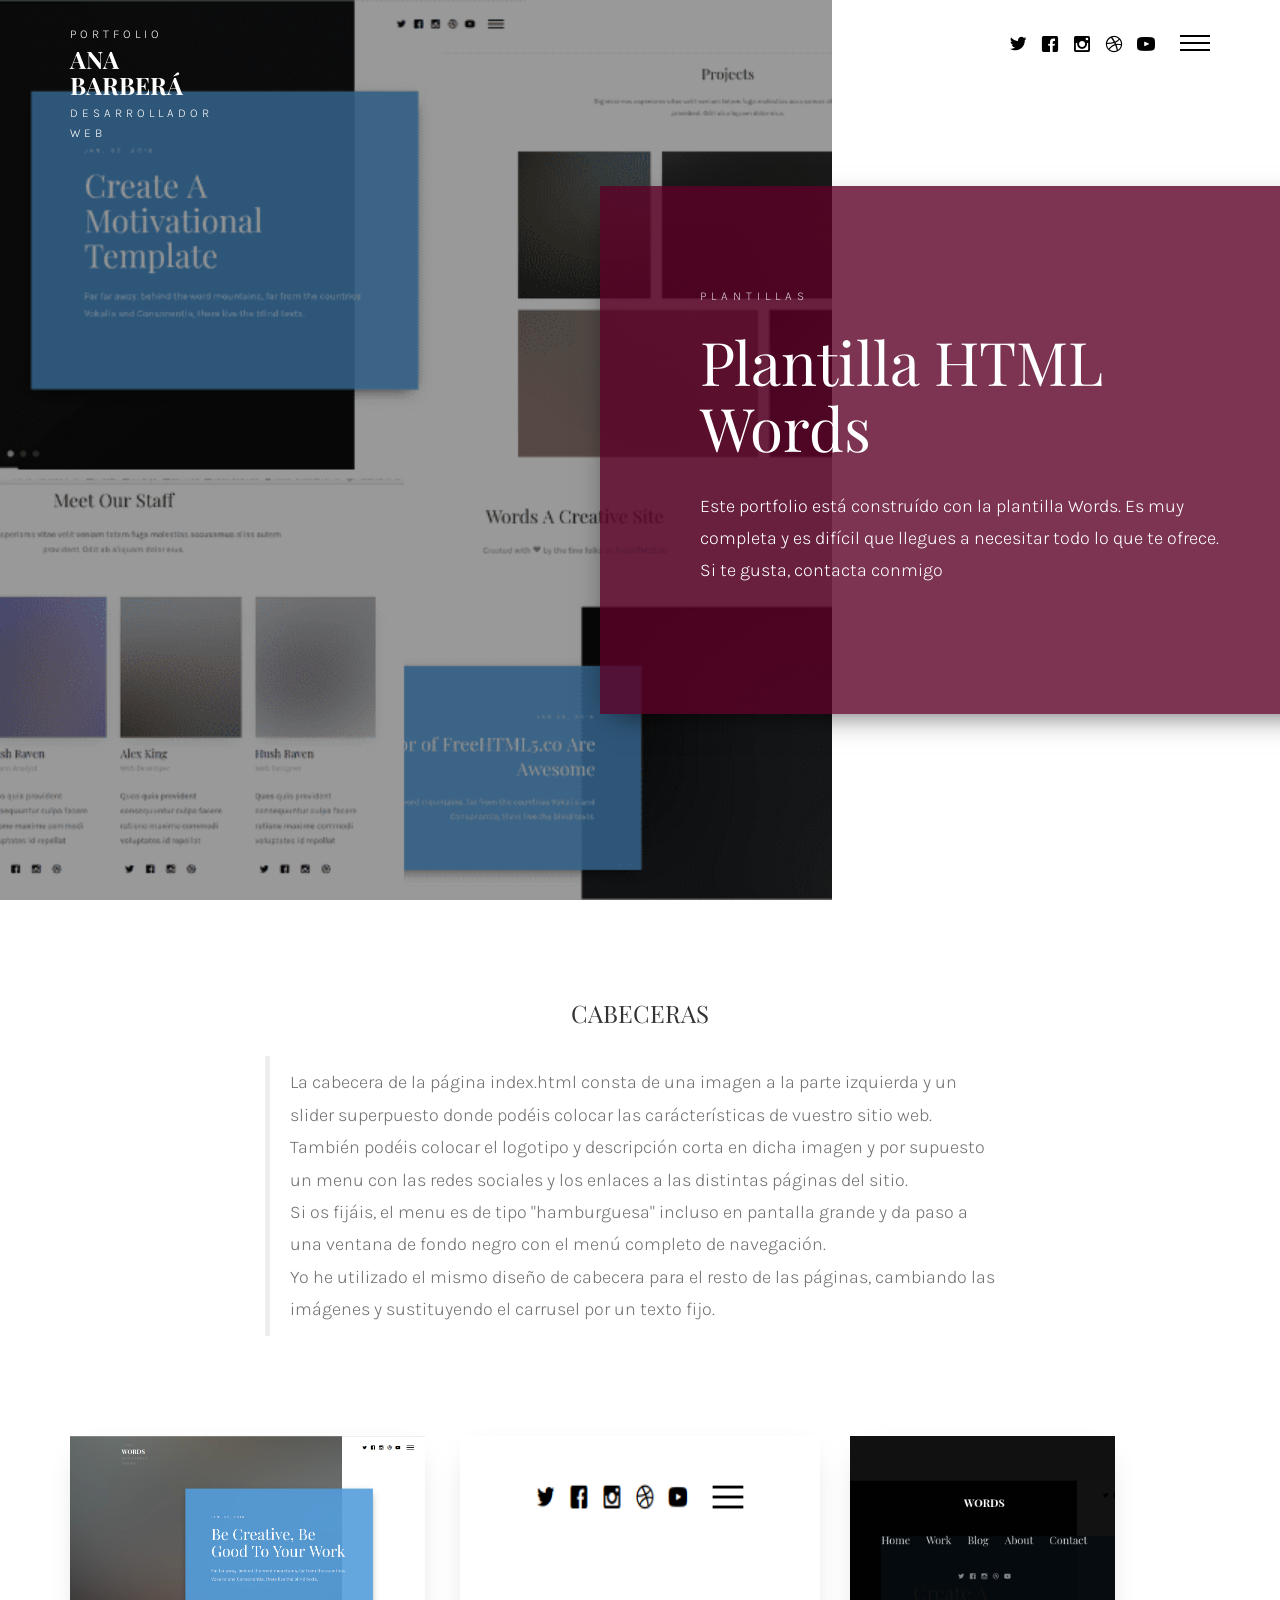
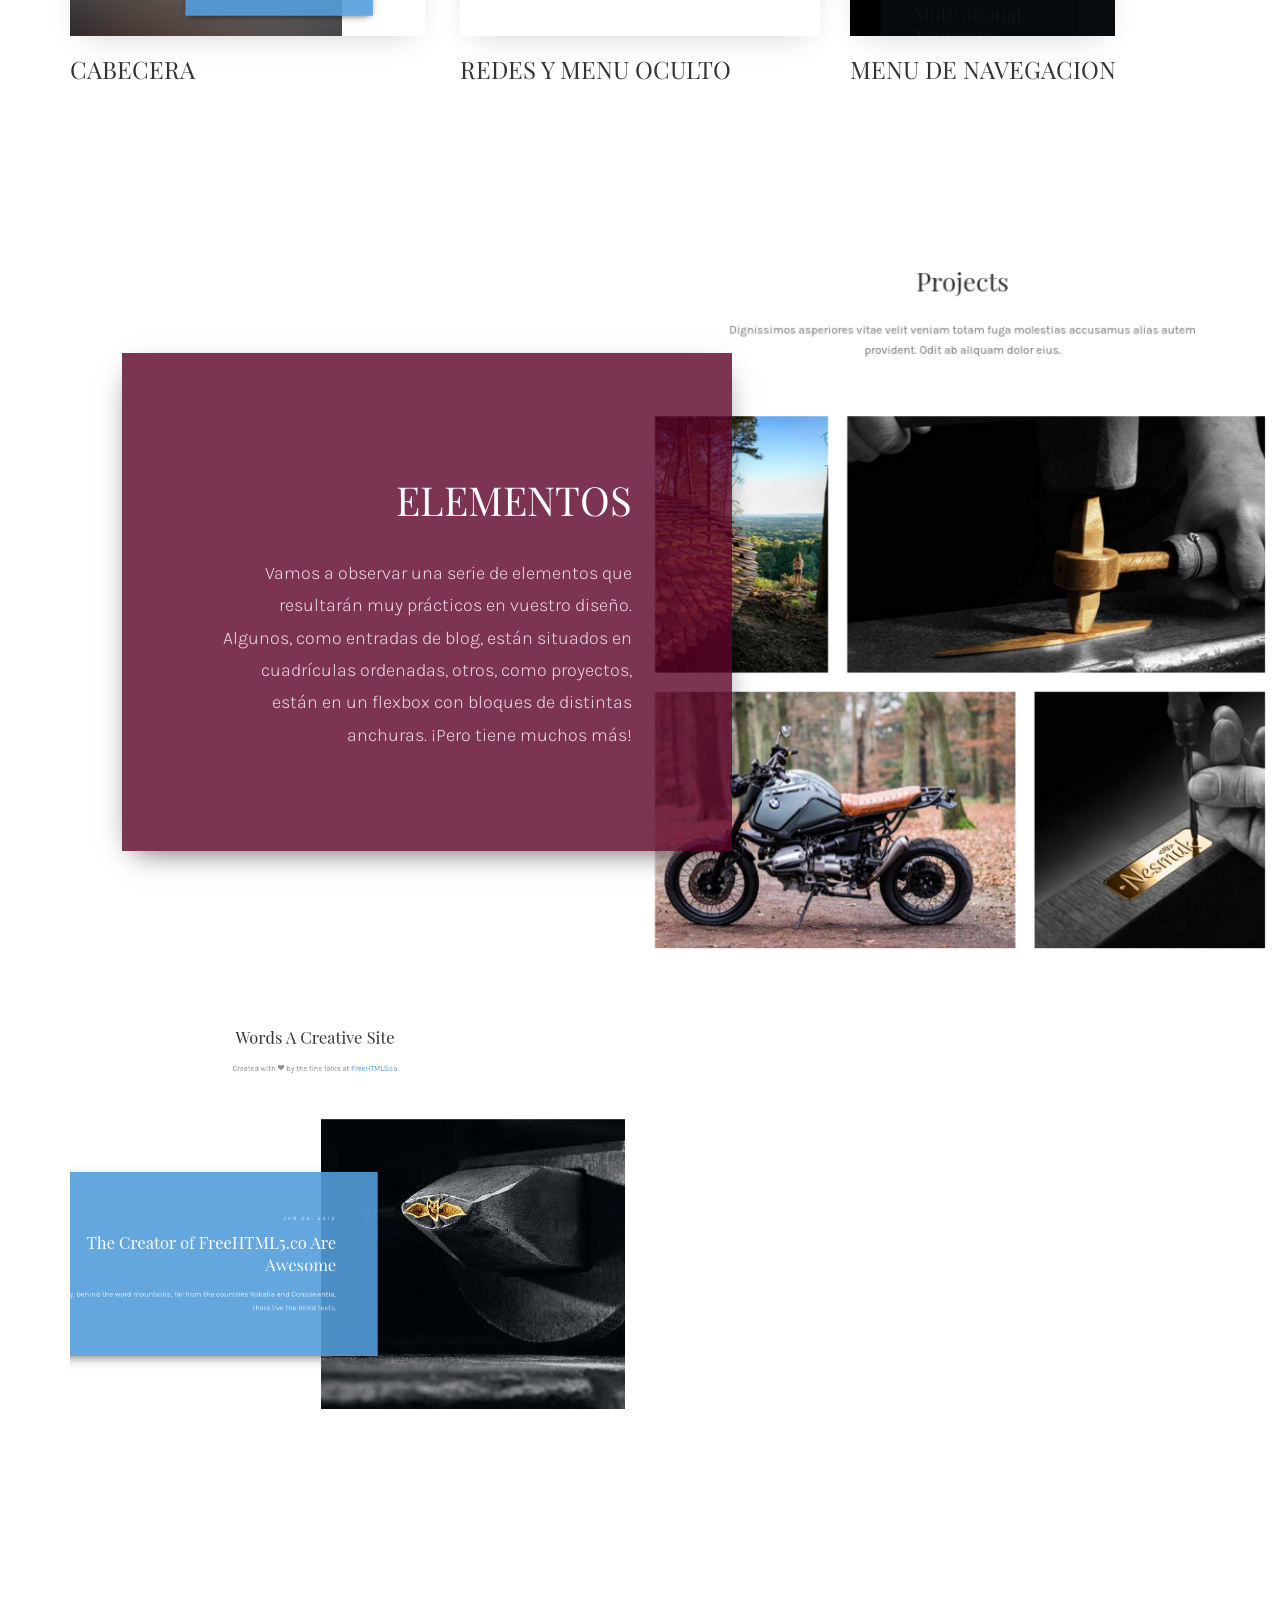
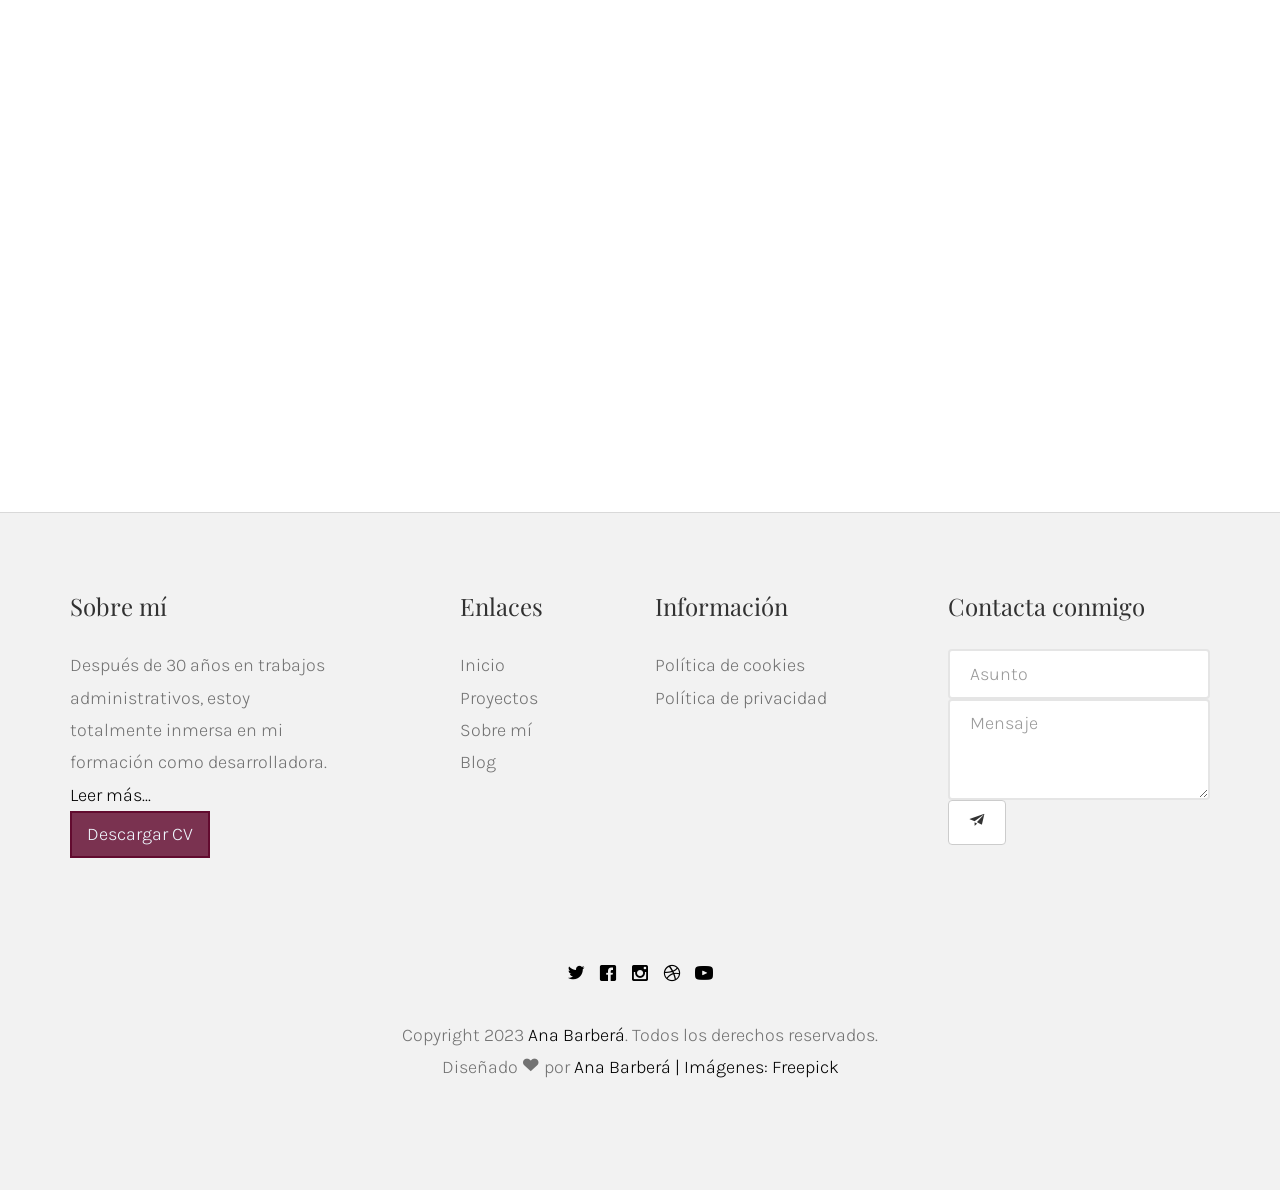
==== commit b25b42b8: "feat: mejora slider y formulario de contacto. CV actualizado" ====
--- a/1entrada_words.html
+++ b/1entrada_words.html
@@ -1,7 +1,4 @@
 <!DOCTYPE html>
-<!--[if lt IE 7]>      <html class="no-js lt-ie9 lt-ie8 lt-ie7"> <![endif]-->
-<!--[if IE 7]>         <html class="no-js lt-ie9 lt-ie8"> <![endif]-->
-<!--[if IE 8]>         <html class="no-js lt-ie9"> <![endif]-->
 <!--[if gt IE 8]><!--> <html class="no-js"> <!--<![endif]-->
 	<head>
 		<meta charset="utf-8">
@@ -250,6 +247,7 @@
 		</div>	
 			
 		<footer id="footer-container">
+			<script src="./js/contact.js"></script>
 			<script>
 				fetch('./components/footer.html')
 					.then(response => response.text())
